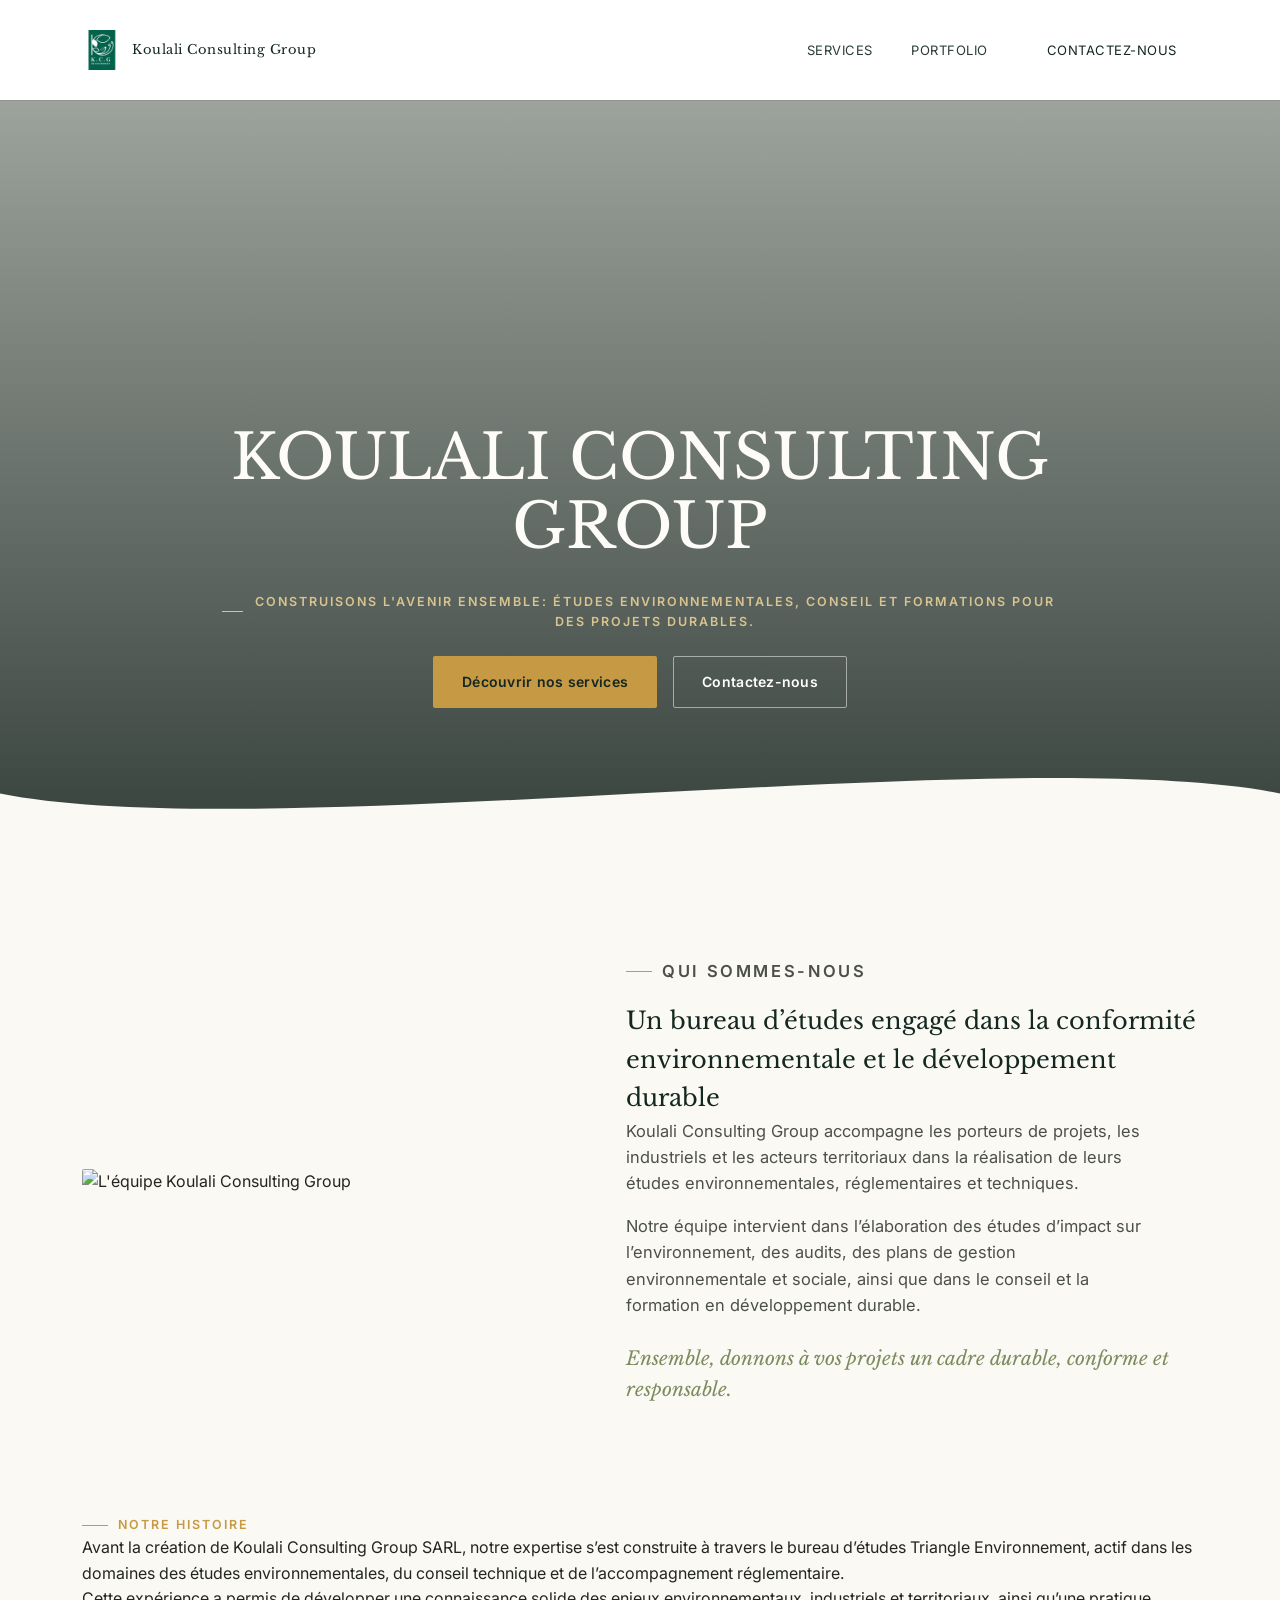
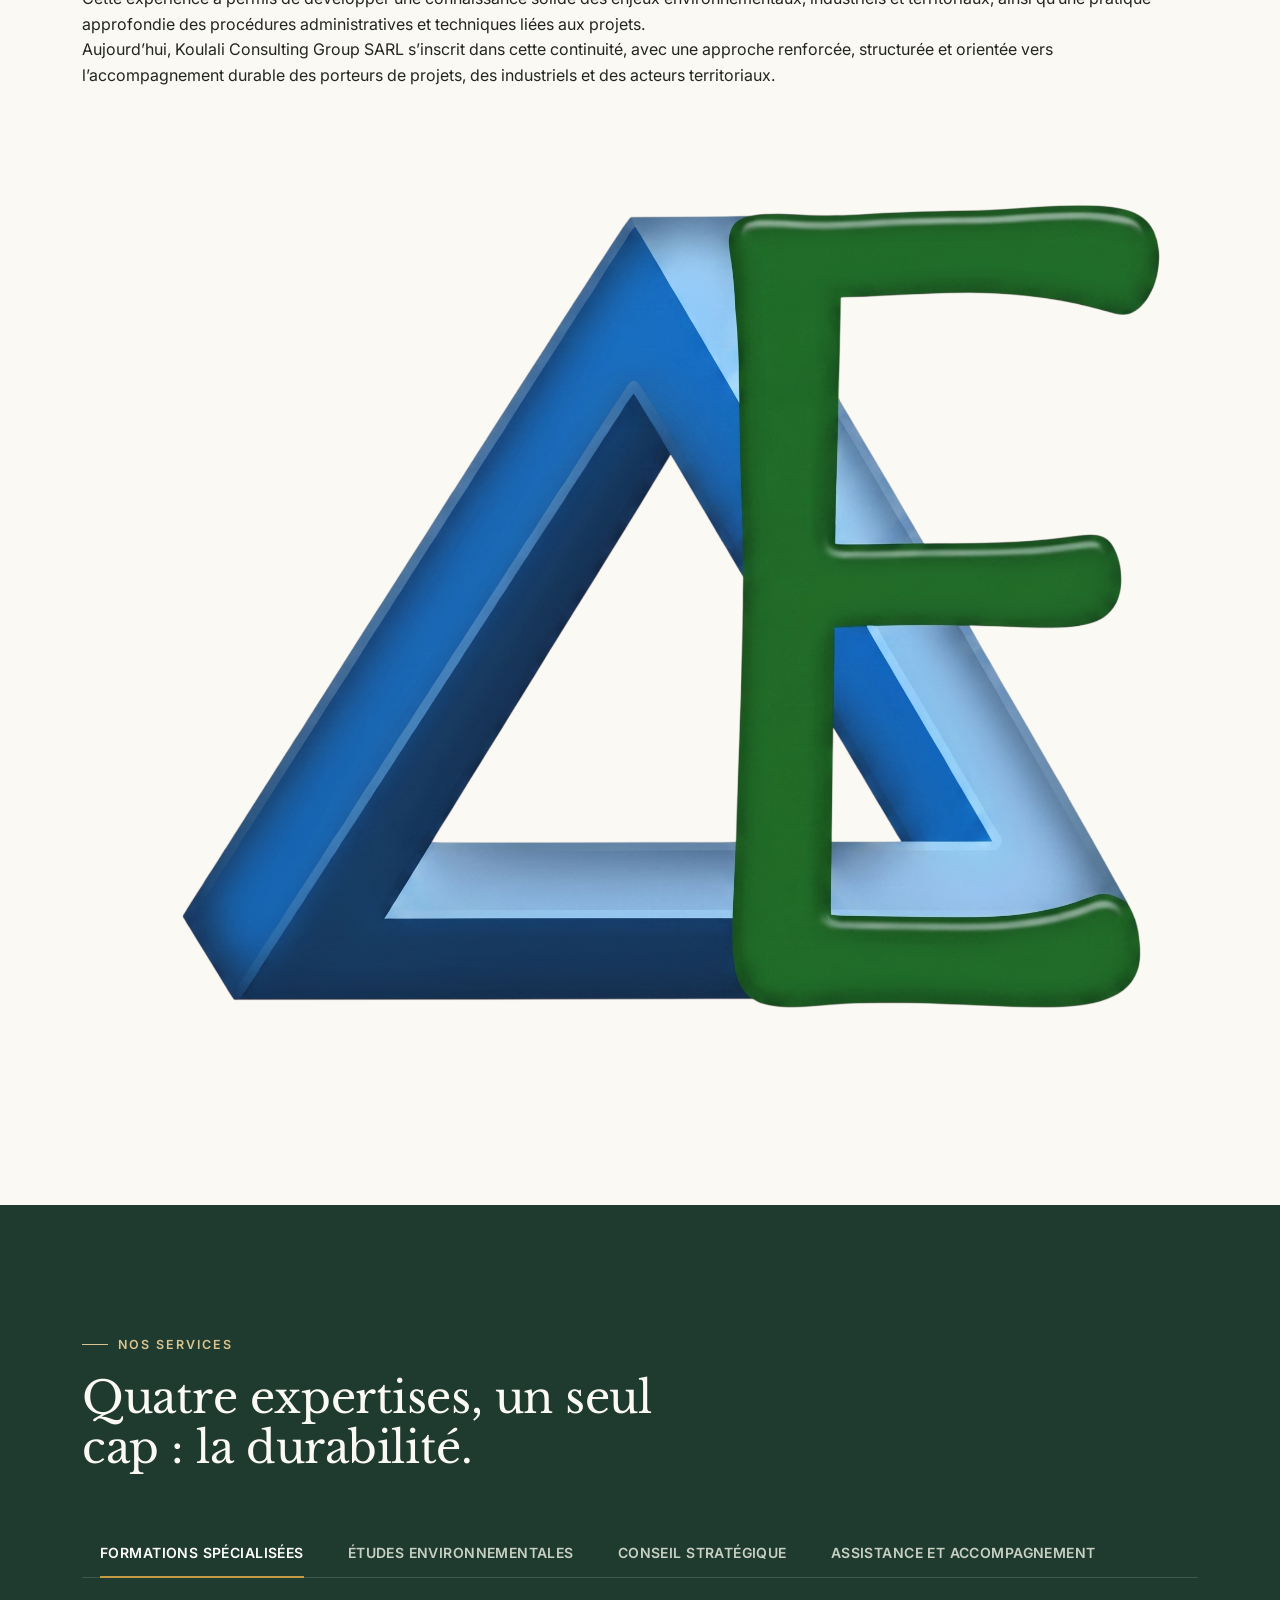
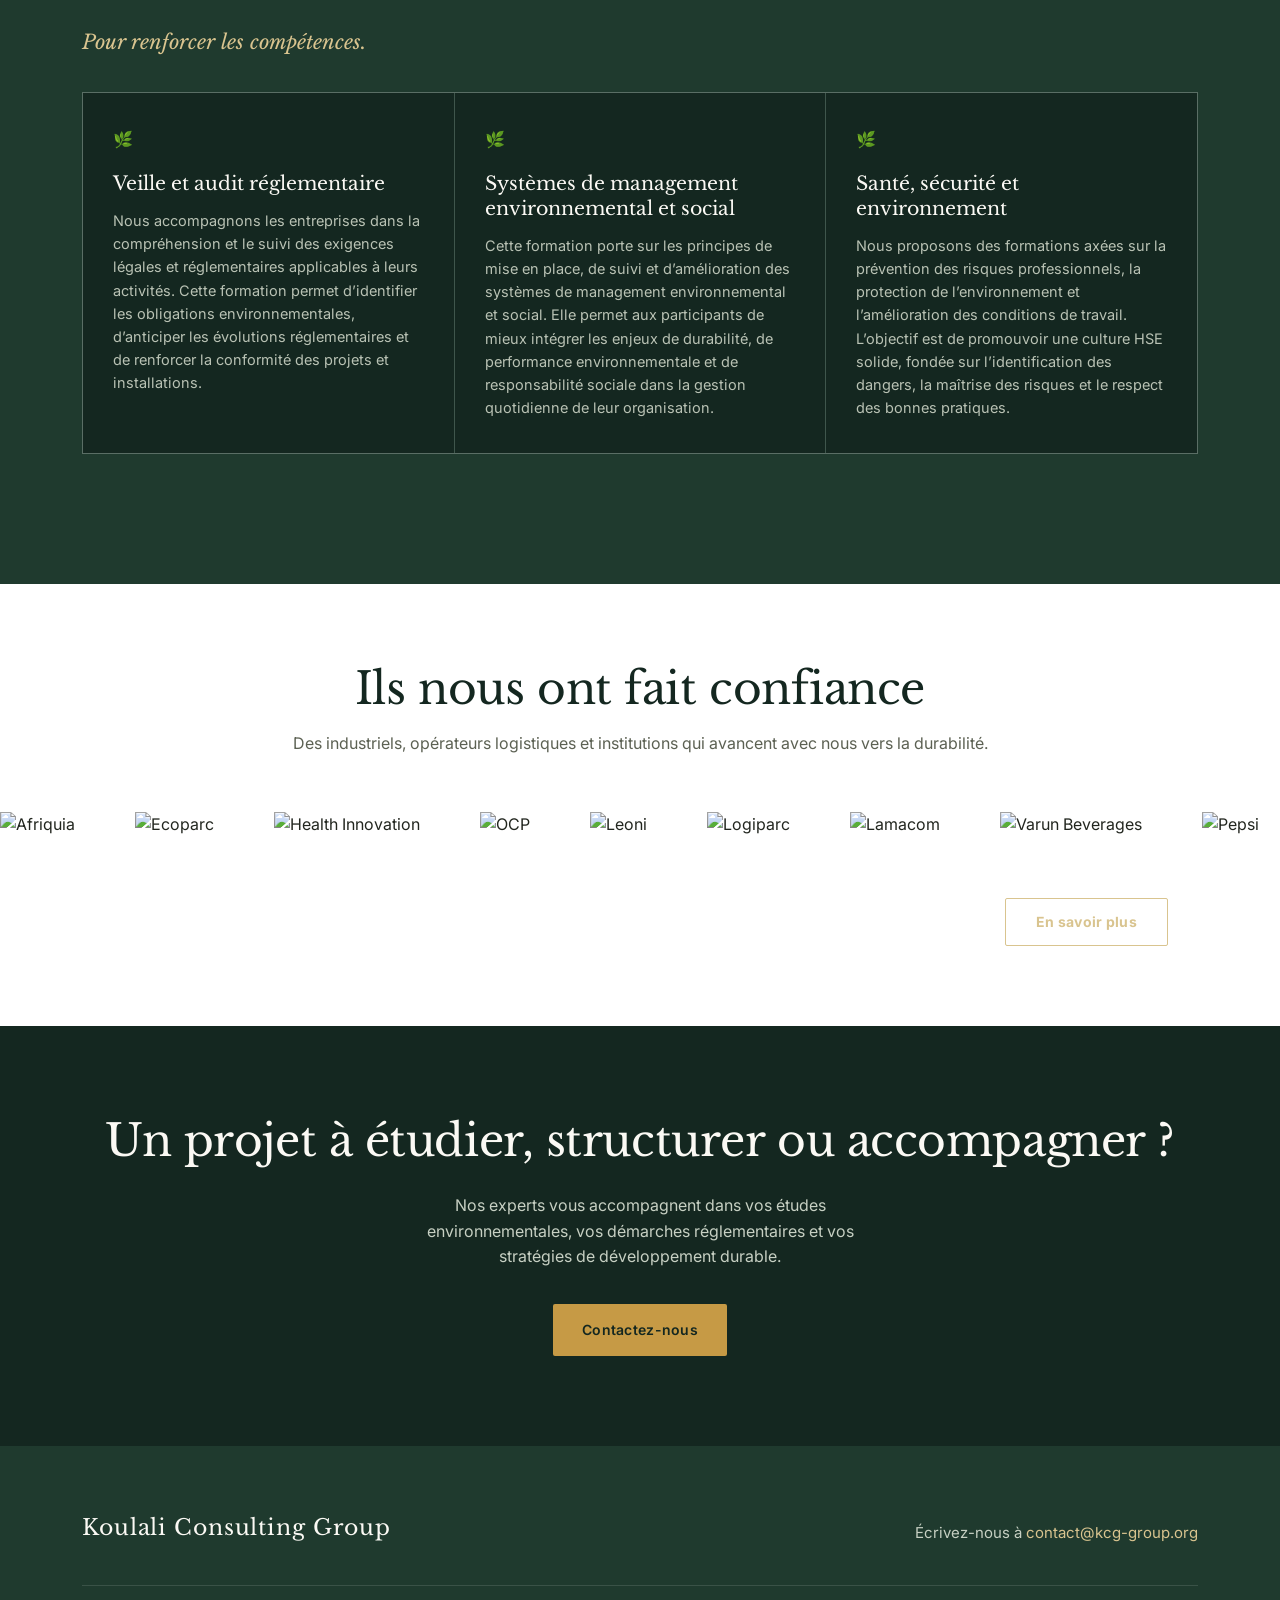
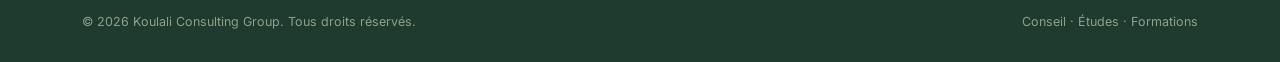
==== index.html @ 88305eee "Update index.html" ====
<!doctype html>
<html lang="fr">
<head>
<meta charset="utf-8">
<meta name="viewport" content="width=device-width, initial-scale=1">
<title>Koulali Consulting Group — Conseil, Études et Formations pour un monde durable</title>
<link rel="preconnect" href="https://fonts.gstatic.com" crossorigin>
<link rel="stylesheet" href="https://fonts.googleapis.com/css2?family=Libre+Baskerville:ital,wght@0,400;0,700;1,400&family=Inter:wght@400;500;600;700&display=swap">
<link rel="stylesheet" href="styles.css">
</head>
<body>
  

<header id="siteHeader">
  <div class="wrap">
    <a href="#top" class="logo">
      <img src="logo.png" alt="Koulali Consulting Group Logo" style="height: 40px; vertical-align: middle; margin-right: 10px;">
      Koulali Consulting Group
    </a>
    <nav id="siteNav">
      <button class="menu-toggle" id="menuToggle" aria-label="Ouvrir le menu">
        <span></span><span></span><span></span>
      </button>
      <ul>
        <li><a href="#services">Services</a></li>
        <li><a href="portfolio.html">Portfolio</a></li>
        <li><a href="contact.html" class="cta">Contactez-nous</a></li>
      </ul>
    </nav>
  </div>
</header>

<section class="hero" id="top">
  <div class="wrap hero-inner">
    <h1>KOULALI CONSULTING GROUP</h1>
    <p class="eyebrow">Construisons l'avenir ensemble: Études environnementales, Conseil et Formations pour des projets durables.</p>
    <div class="hero-actions">
      <a href="#services" class="btn btn-primary">Découvrir nos services</a>
      <a href="contact.html" class="btn btn-outline">Contactez-nous</a>
    </div>
  </div>
  <div class="hero-divider">
    <svg viewBox="0 0 1440 90" preserveAspectRatio="none"><path d="M0,50 C 300,110 1140,-10 1440,50 L1440,100 L0,100 Z" fill="#fbf9f4"></path></svg>
  </div>
</section>

<section class="about" id="about">
  <div class="wrap grid">
    <div class="about-media">
      <img src="https://images.squarespace-cdn.com/content/v1/6a2030fb1f6ac825b6d7515f/045113ef-fbc5-4b7f-900e-40e090294ae2/team.webp" alt="L'équipe Koulali Consulting Group">
    </div>
    <div>
      <p class="eyebrow">Qui sommes-nous</p>
      <h1 style="margin-top:18px;">Un bureau d’études engagé dans la conformité environnementale et le développement durable</h1>
      <p>Koulali Consulting Group accompagne les porteurs de projets, les industriels et les acteurs territoriaux dans la réalisation de leurs études environnementales, réglementaires et techniques.</p>
      <p>Notre équipe intervient dans l’élaboration des études d’impact sur l’environnement, des audits, des plans de gestion environnementale et sociale, ainsi que dans le conseil et la formation en développement durable.</p>
      <p class="kicker-line">Ensemble, donnons à vos projets un cadre durable, conforme et responsable.</p>
    </div>
  </div>
</section>

<section class="hist" id="notre-histoire">
  <div class="wrap grid">
    <div>
      <p class="eyebrow">Notre histoire</p>
      <p>Avant la création de Koulali Consulting Group SARL, notre expertise s’est construite à travers le bureau d’études Triangle Environnement, actif dans les domaines des études environnementales, du conseil technique et de l’accompagnement réglementaire.</p>
      <p>Cette expérience a permis de développer une connaissance solide des enjeux environnementaux, industriels et territoriaux, ainsi qu’une pratique approfondie des procédures administratives et techniques liées aux projets.</p>
      <p>Aujourd’hui, Koulali Consulting Group SARL s’inscrit dans cette continuité, avec une approche renforcée, structurée et orientée vers l’accompagnement durable des porteurs de projets, des industriels et des acteurs territoriaux.</p>
    </div>
    <div class="hist-media">
      <img src="TE.png" alt="Notre histoire - Koulali Consulting Group" style="height: 300px margin-left: 40px;">
    </div>
  </div>
</section>

<section class="services" id="services">
  <div class="wrap">
    <div class="head">
      <p class="eyebrow">Nos services</p>
      <h2 style="margin-top:18px;">Quatre expertises, un seul cap : la durabilité.</h2>
    </div>

    <div class="tabs" role="tablist">
      <button class="tab-btn active" data-tab="formations">Formations spécialisées</button>
      <button class="tab-btn" data-tab="etudes">Études environnementales</button>
      <button class="tab-btn" data-tab="conseil">Conseil stratégique</button>
      <button class="tab-btn" data-tab="assistance">Assistance et accompagnement</button>
    </div>

    <div class="panel active" id="formations">
      <p class="panel-tag">Pour renforcer les compétences.</p>
      <div class="service-cards">
        <div class="service-card">
          <div class="leaf">🌿</div>
          <h3>Veille et audit réglementaire</h3>
          <p>Nous accompagnons les entreprises dans la compréhension et le suivi des exigences légales et réglementaires applicables à leurs activités. Cette formation permet d’identifier les obligations environnementales, d’anticiper les évolutions réglementaires et de renforcer la conformité des projets et installations.</p>
        </div>
        <div class="service-card">
          <div class="leaf">🌿</div>
          <h3>Systèmes de management environnemental et social</h3>
          <p>Cette formation porte sur les principes de mise en place, de suivi et d’amélioration des systèmes de management environnemental et social. Elle permet aux participants de mieux intégrer les enjeux de durabilité, de performance environnementale et de responsabilité sociale dans la gestion quotidienne de leur organisation.</p>
        </div>
        <div class="service-card">
          <div class="leaf">🌿</div>
          <h3>Santé, sécurité et environnement</h3>
          <p>Nous proposons des formations axées sur la prévention des risques professionnels, la protection de l’environnement et l’amélioration des conditions de travail. L’objectif est de promouvoir une culture HSE solide, fondée sur l’identification des dangers, la maîtrise des risques et le respect des bonnes pratiques.</p>
        </div>
      </div>
    </div>

    <div class="panel" id="etudes">
      <p class="panel-tag">Pour des projets conformes et responsables.</p>
      <div class="service-cards">
        <div class="service-card">
          <div class="leaf">🌿</div>
          <h3>Études d'impact sur l'environnement</h3>
          <p>Nous réalisons des études d’impact permettant d’évaluer les effets potentiels des projets sur l’environnement naturel, humain et socio-économique. Ces études permettent d’identifier les mesures d’atténuation, de compensation et de suivi nécessaires pour assurer la conformité réglementaire et la durabilité des projets.</p>
        </div>
        <div class="service-card">
          <div class="leaf">🌿</div>
          <h3>Études de danger</h3>
          <p>Nous accompagnons les industriels dans l’analyse des risques liés à leurs installations, produits et procédés. L’étude de danger permet d’identifier les scénarios accidentels, d’évaluer leurs conséquences potentielles et de proposer des mesures de prévention, de protection et d’intervention adaptées.</p>
        </div>
        <div class="service-card">
          <div class="leaf">🌿</div>
          <h3>Plans de gestion environnementale et sociale</h3>
          <p>Nous élaborons des plans de gestion environnementale et sociale définissant les mesures à mettre en œuvre pendant les différentes phases du projet. Ces plans permettent d’organiser le suivi des impacts, la gestion des risques, les responsabilités opérationnelles et les actions de conformité environnementale et sociale.</p>
        </div>
      </div>
    </div>

    <div class="panel" id="conseil">
      <p class="panel-tag">Pour orienter vos décisions.</p>
      <div class="service-cards">
        <div class="service-card">
          <div class="leaf">🌿</div>
          <h3>Stratégie de développement durable</h3>
          <p>Nous aidons les organisations à définir une vision claire et opérationnelle de leur engagement en matière de développement durable. Cet accompagnement permet d’identifier les priorités, de structurer les actions à mettre en œuvre et d’intégrer les enjeux environnementaux et sociaux dans la stratégie globale de l’entreprise.</p>
        </div>
        <div class="service-card">
          <div class="leaf">🌿</div>
          <h3>Optimisation des processus</h3>
          <p>Nous accompagnons les entreprises dans l’analyse et l’amélioration de leurs processus afin de réduire les consommations de ressources, limiter les déchets et améliorer la performance environnementale. Cette démarche vise à concilier efficacité opérationnelle, maîtrise des coûts et réduction des impacts.</p>
        </div>
        <div class="service-card">
          <div class="leaf">🌿</div>
          <h3>Gestion des risques environnementaux et sociaux</h3>
          <p>Nous appuyons les porteurs de projets dans l’identification, l’évaluation et la maîtrise des risques environnementaux et sociaux liés à leurs activités. Cette approche permet d’anticiper les contraintes, de sécuriser les décisions et de renforcer la conformité des projets.</p>
        </div>
      </div>
    </div>

    <div class="panel" id="assistance">
      <p class="panel-tag">Pour sécuriser chaque étape du projet.</p>
      <div class="service-cards">
        <div class="service-card">
          <div class="leaf">🌿</div>
          <h3>Assistance réglementaire</h3>
          <p>Nous assistons les porteurs de projets dans l’identification des autorisations, avis et démarches nécessaires à la réalisation de leurs projets. Cet accompagnement permet de sécuriser les procédures administratives, de répondre aux exigences des autorités compétentes et de faciliter l’avancement du dossier.</p>
        </div>
        <div class="service-card">
          <div class="leaf">🌿</div>
          <h3>Accompagnement dans la certification</h3>
          <p>Nous accompagnons les organisations dans la préparation, la mise en place et le suivi des démarches de certification, notamment en matière d’environnement, de qualité, de santé et de sécurité au travail. Notre intervention vise à structurer les pratiques internes, préparer les audits et renforcer la conformité aux référentiels applicables.</p>
        </div>
        <div class="service-card">
          <div class="leaf">🌿</div>
          <h3>Suivi et mise en conformité des projets</h3>
          <p>Nous assurons un accompagnement continu pour vérifier la conformité des projets aux exigences réglementaires, environnementales et sociales. Ce suivi permet d’identifier les écarts, de proposer des actions correctives et de garantir une mise en œuvre conforme aux engagements pris.</p>
        </div>
      </div>
    </div>
  </div>
</section>

<section class="clients" id="portfolio">
  <div class="wrap">
    <h2>Ils nous ont fait confiance</h2>
    <p class="sub">Des industriels, opérateurs logistiques et institutions qui avancent avec nous vers la durabilité.</p>
   <div class="carousel-container">
    <div class="carousel-track">
      <div class="logo-cell"><img src="https://images.squarespace-cdn.com/content/v1/6a2030fb1f6ac825b6d7515f/a1e2229c-e0d6-40e4-9080-49bb061b689a/imresizer-Afriquialogo.png?format=500w" alt="Afriquia"></div>
      <div class="logo-cell"><img src="https://images.squarespace-cdn.com/content/v1/6a2030fb1f6ac825b6d7515f/c38e3bc2-2b86-4120-8b37-e2f8de506605/imresizer-Ecoparc.jpg?format=500w" alt="Ecoparc"></div>
      <div class="logo-cell"><img src="https://images.squarespace-cdn.com/content/v1/6a2030fb1f6ac825b6d7515f/6aa07077-ec99-438c-9255-a0deac7a69a6/imresizer-Logo-Health-Innovation.jpg" alt="Health Innovation"></div>
      <div class="logo-cell"><img src="https://images.squarespace-cdn.com/content/v1/6a2030fb1f6ac825b6d7515f/d55b1b91-9667-4ed1-beff-d3c05eb2e548/imresizer-ocp.jpg" alt="OCP"></div>
      <div class="logo-cell"><img src="https://images.squarespace-cdn.com/content/v1/6a2030fb1f6ac825b6d7515f/6401f4e8-d626-44cd-beb3-e0d7fd03152d/imresizer-Leoni.jpg?format=500w" alt="Leoni"></div>
      <div class="logo-cell"><img src="https://images.squarespace-cdn.com/content/v1/6a2030fb1f6ac825b6d7515f/9f56120e-a352-45b1-9a1c-375dd47761f3/imresizer-logiparc.jpg?format=300w" alt="Logiparc"></div>
      <div class="logo-cell"><img src="https://images.squarespace-cdn.com/content/v1/6a2030fb1f6ac825b6d7515f/37e31b7f-8214-4b21-8974-8e2f3a7eda12/imresizer-Lamacom.jpg?format=500w" alt="Lamacom"></div>
      <div class="logo-cell"><img src="https://images.squarespace-cdn.com/content/v1/6a2030fb1f6ac825b6d7515f/852af185-e34d-4af9-a863-bab3a9c115f0/imresizer-Varun+Beverages.jpg" alt="Varun Beverages"></div>
      <div class="logo-cell"><img src="https://images.squarespace-cdn.com/content/v1/6a2030fb1f6ac825b6d7515f/6da91e87-c019-48f3-812b-b9171d2d7761/imresizer-pepsi.jpg" alt="Pepsi"></div>
      <div class="logo-cell"><img src="https://images.squarespace-cdn.com/content/v1/6a2030fb1f6ac825b6d7515f/b5a832d8-ef3f-4be7-83f0-224c6fd7c42f/imresizer-safran-logo.jpg" alt="Safran"></div>
      <div class="logo-cell"><img src="https://images.squarespace-cdn.com/content/v1/6a2030fb1f6ac825b6d7515f/61d92bf9-d7fa-4666-99b6-bf0186780884/imresizer-Settapark.jpg" alt="Settapark"></div>
      <div class="logo-cell"><img src="https://images.squarespace-cdn.com/content/v1/6a2030fb1f6ac825b6d7515f/e855199c-2575-4890-99a7-c9bdfffc5c81/imresizer-Sofalim.jpg" alt="Sofalim"></div>
<div class="logo-cell"><img src="https://images.squarespace-cdn.com/content/v1/6a2030fb1f6ac825b6d7515f/a1e2229c-e0d6-40e4-9080-49bb061b689a/imresizer-Afriquialogo.png?format=500w" alt="Afriquia"></div>
      <div class="logo-cell"><img src="https://images.squarespace-cdn.com/content/v1/6a2030fb1f6ac825b6d7515f/c38e3bc2-2b86-4120-8b37-e2f8de506605/imresizer-Ecoparc.jpg?format=500w" alt="Ecoparc"></div>
      <div class="logo-cell"><img src="https://images.squarespace-cdn.com/content/v1/6a2030fb1f6ac825b6d7515f/6aa07077-ec99-438c-9255-a0deac7a69a6/imresizer-Logo-Health-Innovation.jpg" alt="Health Innovation"></div>
      <div class="logo-cell"><img src="https://images.squarespace-cdn.com/content/v1/6a2030fb1f6ac825b6d7515f/d55b1b91-9667-4ed1-beff-d3c05eb2e548/imresizer-ocp.jpg" alt="OCP"></div>
      <div class="logo-cell"><img src="https://images.squarespace-cdn.com/content/v1/6a2030fb1f6ac825b6d7515f/6401f4e8-d626-44cd-beb3-e0d7fd03152d/imresizer-Leoni.jpg?format=500w" alt="Leoni"></div>
      <div class="logo-cell"><img src="https://images.squarespace-cdn.com/content/v1/6a2030fb1f6ac825b6d7515f/9f56120e-a352-45b1-9a1c-375dd47761f3/imresizer-logiparc.jpg?format=300w" alt="Logiparc"></div>
      <div class="logo-cell"><img src="https://images.squarespace-cdn.com/content/v1/6a2030fb1f6ac825b6d7515f/37e31b7f-8214-4b21-8974-8e2f3a7eda12/imresizer-Lamacom.jpg?format=500w" alt="Lamacom"></div>
      <div class="logo-cell"><img src="https://images.squarespace-cdn.com/content/v1/6a2030fb1f6ac825b6d7515f/852af185-e34d-4af9-a863-bab3a9c115f0/imresizer-Varun+Beverages.jpg" alt="Varun Beverages"></div>
      <div class="logo-cell"><img src="https://images.squarespace-cdn.com/content/v1/6a2030fb1f6ac825b6d7515f/6da91e87-c019-48f3-812b-b9171d2d7761/imresizer-pepsi.jpg" alt="Pepsi"></div>
      <div class="logo-cell"><img src="https://images.squarespace-cdn.com/content/v1/6a2030fb1f6ac825b6d7515f/b5a832d8-ef3f-4be7-83f0-224c6fd7c42f/imresizer-safran-logo.jpg" alt="Safran"></div>
      <div class="logo-cell"><img src="https://images.squarespace-cdn.com/content/v1/6a2030fb1f6ac825b6d7515f/61d92bf9-d7fa-4666-99b6-bf0186780884/imresizer-Settapark.jpg" alt="Settapark"></div>
      <div class="logo-cell"><img src="https://images.squarespace-cdn.com/content/v1/6a2030fb1f6ac825b6d7515f/e855199c-2575-4890-99a7-c9bdfffc5c81/imresizer-Sofalim.jpg" alt="Sofalim"></div>
    </div>
   </div>
   <div class="button-wrapper">
    <a href="portfolio.html" class="btn btn-secondary">En savoir plus</a>
  </div>
  </div>
</section>

<section class="cta-banner">
  <div class="wrap">
    <h2>Un projet à étudier, structurer ou accompagner ?</h2>
    <p>Nos experts vous accompagnent dans vos études environnementales, vos démarches réglementaires et vos stratégies de développement durable.</p>
    <a href="contact.html" class="btn btn-primary">Contactez-nous</a>
  </div>
</section>

<footer>
  <div class="wrap">
    <div class="footer-top">
      <a href="index.html" class="logo">Koulali Consulting Group</a>
      <p class="contact-line">Écrivez-nous à <a href="mailto:contact@kcg-group.org">contact@kcg-group.org</a></p>
    </div>
    <div class="footer-bottom">
      <span>© 2026 Koulali Consulting Group. Tous droits réservés.</span>
      <span>Conseil · Études · Formations</span>
    </div>
  </div>
</footer>

<script>
  const header = document.getElementById('siteHeader');
  window.addEventListener('scroll', () => {
    header.classList.toggle('scrolled', window.scrollY > 40);
  });

  const nav = document.getElementById('siteNav');
  const menuToggle = document.getElementById('menuToggle');
  menuToggle.addEventListener('click', () => nav.classList.toggle('open'));
  nav.querySelectorAll('a').forEach(a => a.addEventListener('click', () => nav.classList.remove('open')));

  const tabBtns = document.querySelectorAll('.tab-btn');
  const panels = document.querySelectorAll('.panel');
  tabBtns.forEach(btn => {
    btn.addEventListener('click', () => {
      tabBtns.forEach(b => b.classList.remove('active'));
      panels.forEach(p => p.classList.remove('active'));
      btn.classList.add('active');
      document.getElementById(btn.dataset.tab).classList.add('active');
    });
  });
</script>

</body>
</html>
---- styles.css ----
:root{
    --forest:#1f3a2e;
    --forest-deep:#142720;
    --sand:#f3ede0;
    --ochre:#c69a45;
    --moss:#7c8b5e;
    --ink:#22261f;
    --paper:#fbf9f4;
    --line: rgba(34,38,31,0.12);
    --serif: 'Libre Baskerville', Georgia, serif;
    --sans: 'Inter', -apple-system, BlinkMacSystemFont, sans-serif;
    --container: 1180px;
  }

  *{box-sizing:border-box; margin:0; padding:0;}
  html{scroll-behavior:smooth;}
  body{
    font-family: var(--sans);
    color: var(--ink);
    background: var(--paper);
    line-height:1.6;
    -webkit-font-smoothing: antialiased;
  }
  img{max-width:100%; display:block;}
  a{color:inherit; text-decoration:none;}
  ul{list-style:none;}
  .wrap{max-width:var(--container); margin:0 auto; padding:0 32px;}
  
  .eyebrow{
    font-family: var(--sans);
    font-size:12.5px;
    letter-spacing:.16em;
    text-transform:uppercase;
    font-weight:600;
    color: var(--ochre);
    display:flex; align-items:center; gap:10px;
  }
  .eyebrow::before{
    content:"";
    width:26px; height:1px; background: var(--ochre);
    display:inline-block;
  }
  h1,h2,h3{ font-family: var(--serif); font-weight:400; color: var(--forest-deep); }
  h2{ font-size: clamp(30px,4vw,44px); line-height:1.15; letter-spacing:-.01em;}
  .btn{
    display:inline-flex; align-items:center; gap:10px;
    padding:14px 28px;
    border-radius:2px;
    font-family:var(--sans); font-weight:600; font-size:14px;
    letter-spacing:.02em;
    border:1px solid transparent;
    cursor:pointer;
    transition: all .25s ease;
  }
  
.button-wrapper {
  display: flex;
  justify-content: flex-end; /* Centers the button under the text */
}

/* Ensure the button matches your existing design */
.btn-secondary {
  background: transparent; 
  border: 1px solid #d9c48f;      
  color: #d9c48f;
  margin-top: 60px;                 
  padding: 12px 30px;
  text-decoration: none;
  font-weight: bold;
  transition: all 0.3s ease;
}

.btn-secondary:hover {
  background: #d9c48f;              /* Fills the background on hover */
  color: #000;                      /* Changes text to black on hover */
}
   
  .btn-primary{ background: var(--ochre); color: var(--forest-deep); }
  .btn-primary:hover{ background:#dbaf5c; transform:translateY(-1px);}
  .btn-outline{ border-color: rgba(255,255,255,.5); color:#fff; }
  .btn-outline:hover{ border-color:#fff; background:rgba(255,255,255,.08);}
  .btn-outline.dark{ border-color: rgba(34,38,31,.3); color: var(--forest-deep);}
  .btn-outline.dark:hover{ border-color: var(--forest-deep); background: rgba(31,58,46,.06);}

  /* ===== Header ===== */
  header{
    position:fixed; top:0; left:0; right:0; z-index:9999;
    padding:30px 0;
    background: #ffffff;
    box-shadow: 0 1px 0 var(--line);
    transition: background .35s ease, padding .35s ease, box-shadow .35s ease;
  }
  header .wrap{ display:flex; align-items:center; justify-content:space-between; }
  header.scrolled{
    background: #ffffff;
    backdrop-filter: blur(6px);
    padding:20px 0;
    box-shadow: 0 1px 0 var(--line);
  }
  
  .logo { 
  display: flex;
  align-items: center;
  font-family: var(--serif); 
  font-size: 13px; 
  letter-spacing: .04em; 
  color: var(--forest-deep); 
  transition: color .35s ease;
}
.logo img {
  height: 30px; /* Adjust this value based on your header's height */
  width: auto;
  margin-right: 12px; /* Adds space between the logo and text */
}
  .logo b{font-weight:700;}
  header.scrolled .logo{ color: var(--forest-deep); }
  nav ul{ display:flex; gap:38px; align-items:center; }
  nav a{
    font-size:13px; font-weight:400; letter-spacing:.04em; text-transform:uppercase;
    color:var(--forest-deep); opacity:.9; transition: color .35s ease, opacity .2s;
  }
  header.scrolled nav a{ color: var(--forest-deep); }
  nav a:hover{ opacity:.65; }
  nav a.cta{
    padding:10px 20px; border:1px solid rgba(255,255,255,.55); border-radius:2px; opacity:1;
  }
  header.scrolled nav a.cta{ border-color: rgba(31,58,46,.35); }
  nav a.cta:hover{ background:rgba(255,255,255,.12); }
  header.scrolled nav a.cta:hover{ background: rgba(31,58,46,.06); }
  .menu-toggle{ display:none; }

  /* ===== Hero ===== */
  .hero{
    position:relative;
    min-height: 92vh;
    display:flex; align-items:flex-end;
    background: linear-gradient(180deg, rgba(20,39,32,.35), rgba(15,28,23,.82)),
      url('https://images.squarespace-cdn.com/content/v1/6a2030fb1f6ac825b6d7515f/d8b0d832-1fa6-4586-a76b-be7e11b95d45/PL-52.jpg') center/cover no-repeat;
    padding: 160px 0 0;
    overflow:hidden;
  }
  .hero-inner{ max-width: 900px; margin: 0 auto; text-align: center; padding-bottom: 120px; }
  .hero-wrap {
  padding: 0 !important; /* Forces removal of the 32px padding for this section */
  max-width: 100%;       /* Allows it to occupy full screen width */
}
  .hero .eyebrow{ color:#d9c48f; margin-bottom:22px; }
  .hero .eyebrow::before{ background:#d9c48f; }
  .hero h1{
    font-size: clamp(36px, 5.4vw, 62px);
    line-height:1.12;
    color:#fdfcf8;
    margin-bottom:30px;
    max-width: 100%;
    text-align: center;
    white-space: normal;
  }
  .hero-actions{ display:flex; justify-content: center; gap:16px; flex-wrap:wrap; margin-top:24px;}
  .hero-divider{
    position:absolute; left:0; right:0; bottom:-1px; line-height:0;
  }
  .hero-divider svg{ width:100%; height:auto; display:block; }

  /* ===== About ===== */
  .about{ background: var(--paper); padding: 130px 0 110px; }
  .about .grid{
    display:grid; grid-template-columns: 0.9fr 1.1fr; gap:76px; align-items:center;
  }
  .about-media{ position:relative; }
  .about-media img{ border-radius:2px; }
  .about-media::before{
    content:"";
    position:absolute; top:-22px; left:-22px; width:60%; height:60%;
    border:1px solid var(--ochre);
    z-index:-1;
  }
  .about h2{ margin-bottom:24px; }
  .about p{ color:#4c5147; font-size:16.5px; max-width: 52ch; margin-bottom:16px;}
  .about p:last-of-type{ margin-bottom:0; }
  .about .kicker-line{ font-family: var(--serif); font-style:italic; color: var(--moss); font-size:19px; margin-top:26px; }

  /* ===== Services ===== */
  .services{ background: var(--forest); color:#f2efe6; padding: 130px 0; position:relative; }
  .services .head{ max-width: 640px; margin-bottom: 56px; }
  .services .eyebrow{ color:#d9c48f; }
  .services .eyebrow::before{ background:#d9c48f; }
  .services h2{ color:#fbf9f4; }
  .services > .wrap > p{ color:#c7d0c3; margin-top:18px; font-size:16.5px; max-width:56ch; }

  .tabs{ display:flex; gap:8px; flex-wrap:wrap; border-bottom:1px solid rgba(255,255,255,.14); margin-bottom:48px; }
  .tab-btn{
    background:none; border:none; cursor:pointer;
    font-family:var(--sans); color:#c7d0c3; font-size:14px; font-weight:600;
    letter-spacing:.03em; text-transform:uppercase;
    padding:14px 18px 16px;
    position:relative;
    transition: color .2s;
  }
  .tab-btn::after{
    content:""; position:absolute; left:18px; right:18px; bottom:-1px; height:2px;
    background: var(--ochre); transform: scaleX(0); transform-origin:left;
    transition: transform .25s ease;
  }
  .tab-btn:hover{ color:#fff; }
  .tab-btn.active{ color:#fff; }
  .tab-btn.active::after{ transform: scaleX(1); }

  .panel{ display:none; }
  .panel.active{ display:block; animation: fadein .4s ease; }
  @keyframes fadein{ from{opacity:0; transform:translateY(6px);} to{opacity:1; transform:none;} }

  .panel-tag{ font-family: var(--serif); font-style:italic; font-size:20px; color:#d9c48f; margin-bottom:34px; }

  .service-cards{ display:grid; grid-template-columns: repeat(3, 1fr); gap:1px; background: rgba(255,255,255,.14); border:1px solid rgba(255,255,255,.14); }
  .service-card{ background: var(--forest-deep); padding:34px 30px; }
  .service-card .leaf{ margin-bottom:20px; }
  .service-card h3{ color:#fbf9f4; font-size:19px; margin-bottom:12px; line-height:1.3; }
  .service-card p{ color:#b9c2b4; font-size:14.5px; }

  /* ===== Clients ===== */
  .clients{ padding:80px; background: #ffffff; }
  .clients h2{ text-align:center; margin-bottom:16px; }
  .clients .sub{ text-align:center; color:#5c6153; margin-bottom:56px; }
.logo-grid {
  display: flex;
  flex-wrap: wrap; /* Allows wrapping on smaller screens */
  justify-content: center;
  align-items: center;
  gap: 30px 50px;
  max-width: 1200px;
  margin: 0 auto; /* Centers the whole block */
  padding: 0 20px; /* Removes excessive side padding */
}
.logo-cell {
  background: transparent;
  display: flex;
  align-items: center;
  justify-content: center;
  padding: 0;
}
.logo-cell img {
  max-height: 120px; /* Adjust height to match the look in image_3aa4df.png */
  width: auto;
  filter: none; /* Keep the original colors as seen in the image */
  opacity: 1;
  transition: transform .3s ease;
}
  .logo-cell:hover img{ transform: scale(1.04); }

  /* ===== CTA banner ===== */
  .cta-banner{
    background: var(--forest-deep); color:#fff; padding:90px 0;
    text-align:center;
  }
  .cta-banner h2{ color:#fbf9f4; margin-bottom:26px; }
  .cta-banner p{ color:#c7d0c3; max-width:50ch; margin:0 auto 34px; }

  /* ===== Contact / Footer ===== */
  footer{ background: var(--forest); color:#c7d0c3; padding: 64px 0 30px; }
  .footer-top{
    display:flex; justify-content:space-between; align-items:flex-end; flex-wrap:wrap; gap:30px;
    padding-bottom:40px; border-bottom:1px solid rgba(255,255,255,.12); margin-bottom:26px;
  }
  footer .logo{ color:#fbf9f4; font-size:22px; }
  footer .contact-line{ font-size:15px; }
  footer .contact-line a{ color:#d9c48f; }
  .footer-bottom{ display:flex; justify-content:space-between; font-size:12.5px; color:#8ea089; flex-wrap:wrap; gap:10px;}

  /* ===== Responsive ===== */
  @media (max-width: 900px){
    .about .grid{ grid-template-columns:1fr; gap:44px; }
    .about-media{ order:-1; }
    .service-cards{ grid-template-columns: 1fr 1fr; }
    .logo-grid{ grid-template-columns: repeat(3,1fr); }
  }
  @media (max-width: 720px){
    nav ul{
      position:fixed; inset:0 0 0 30%; top:0; height:100vh;
      background: var(--forest-deep);
      flex-direction:column; justify-content:center; align-items:flex-start;
      padding:40px; gap:26px;
      transform: translateX(100%); transition: transform .35s ease;
    }
    nav ul a{ color:#fbf9f4 !important; font-size:16px; }
    nav.open ul{ transform: translateX(0); }
    .menu-toggle{
      display:flex; flex-direction:column; gap:5px; background:none; border:none; cursor:pointer; z-index:200;
      padding:6px;
    }
    .menu-toggle span{ width:24px; height:2px; background:#fff; transition:.3s; }
    header.scrolled .menu-toggle span{ background: var(--forest-deep); }
    .service-cards{ grid-template-columns: 1fr; }
    .logo-grid{ grid-template-columns: repeat(2,1fr); }
    .hero-inner{ padding-bottom:90px; }
  }

.carousel-container {
  width: 100vw; /* Forces the container to be the full width of the viewport */
  position: relative;
  left: 50%;
  right: 50%;
  margin-left: -50vw; /* Pulls the container to the left edge */
  margin-right: -50vw; /* Pulls the container to the right edge */
  overflow: hidden;
}

.carousel-track {
  display: flex;
  gap: 60px; /* Space between logos */
  justify-content: flex-start;
  animation: scroll 35s linear infinite;
  width: max-content;
}

@keyframes scroll {
  from { transform: translateX(0); }
  to { transform: translateX(-50%); } /* Scrolls through the first set */
}


/* ===== Page intro (Portfolio / Contact headers) ===== */
.page-hero{
  background: var(--forest-deep);
  color:#f2efe6;
  padding: 176px 0 90px;
}
.page-hero .eyebrow{ color:#d9c48f; margin-bottom:20px; }
.page-hero .eyebrow::before{ background:#d9c48f; }
.page-hero h1{ color:#fbf9f4; font-size:clamp(32px,4.6vw,50px); max-width:22ch; margin-bottom:20px; }
.page-hero p{ color:#c7d0c3; max-width:62ch; font-size:16.5px; }

/* ===== Portfolio: stats + filter bar ===== */
.portfolio-stats{ background: var(--paper); padding:70px 0 0; }
.stats-row{
  display:flex; gap:0; border:1px solid var(--line); margin-bottom:56px;
}
.stat{
  flex:1; padding:26px 30px; border-right:1px solid var(--line);
}
.stat:last-child{ border-right:none; }
.stat .num{ font-family: var(--serif); font-size:34px; color:var(--forest-deep); line-height:1; }
.stat .label{ font-size:13px; color:#6b7062; margin-top:6px; letter-spacing:.02em; }

.filter-bar{
  display:flex; align-items:center; justify-content:space-between; gap:20px; flex-wrap:wrap;
  padding-bottom:24px; margin-bottom:0;
}
.filter-bar .filter-left{ display:flex; align-items:center; gap:14px; flex-wrap:wrap; }
.filter-bar label{ font-size:13px; font-weight:600; letter-spacing:.03em; text-transform:uppercase; color:#5c6153; }
.select-wrap{ position:relative; }
.select-wrap select{
  appearance:none;
  font-family: var(--sans); font-size:14.5px; color: var(--forest-deep);
  background: var(--paper); border:1px solid var(--line); border-radius:2px;
  padding:11px 40px 11px 16px; cursor:pointer; min-width:220px;
}
.select-wrap::after{
  content:"▾"; position:absolute; right:16px; top:50%; transform:translateY(-50%);
  color: var(--moss); pointer-events:none; font-size:12px;
}
.filter-count{ font-size:14px; color:#5c6153; }
.filter-count b{ color: var(--forest-deep); font-family:var(--serif); font-size:17px; }

.map-shell{
  border:1px solid var(--line);
  background:#eef0e8;
  min-height: 560px;
  margin-bottom:20px;
  position:relative;
  display:flex; align-items:center; justify-content:center;
}
.map-shell .map-placeholder-note{
  font-size:13.5px; color:#7d8371; text-align:center; max-width:340px; line-height:1.6;
}
.map-hint{ font-size:13.5px; color:#7d8371; margin-bottom:56px; }

/* ===== Portfolio CTA ===== */
.infra-cta{
  background: var(--forest);
  color:#f2efe6;
  padding:90px 0;
}
.infra-cta .wrap{ display:flex; align-items:center; justify-content:space-between; gap:40px; flex-wrap:wrap; }
.infra-cta h2{ color:#fbf9f4; font-size:clamp(26px,3.4vw,36px); max-width:26ch; }
.infra-cta p{ color:#c7d0c3; max-width:42ch; margin-top:14px; }
.infra-cta .btn{ flex-shrink:0; }

/* ===== Contact page ===== */
.contact-section{ background: var(--paper); padding: 100px 0 130px; }
.contact-grid{
  display:grid; grid-template-columns: 1fr 1.3fr; gap:70px; align-items:flex-start;
}
.contact-info h3{ font-size:22px; color:var(--forest-deep); margin-bottom:18px; }
.contact-info p{ color:#4c5147; margin-bottom:28px; font-size:16px; }
.contact-detail{ margin-bottom:22px; }
.contact-detail .k{ font-size:12.5px; letter-spacing:.06em; text-transform:uppercase; color:var(--moss); font-weight:600; margin-bottom:6px; }
.contact-detail a, .contact-detail span{ font-family:var(--serif); font-size:19px; color:var(--forest-deep); }
.contact-detail a:hover{ color: var(--ochre); }

.form-card{
  background:#fff; border:1px solid var(--line); padding:44px;
}
.form-row{ display:grid; grid-template-columns:1fr 1fr; gap:20px; margin-bottom:20px; }
.field{ display:flex; flex-direction:column; gap:8px; margin-bottom:20px; }
.field label{ font-size:13px; font-weight:600; letter-spacing:.02em; color:#3c4136; }
.field input, .field select, .field textarea{
  font-family: var(--sans); font-size:15px; color: var(--ink);
  border:1px solid var(--line); border-radius:2px; padding:12px 14px;
  background: var(--paper);
}
.field textarea{ resize:vertical; min-height:120px; }
.field input:focus, .field select:focus, .field textarea:focus{
  outline:none; border-color: var(--moss);
}
.form-card .btn-primary{ width:100%; justify-content:center; margin-top:6px; }
.form-note{ font-size:13px; color:#7d8371; margin-top:16px; }
.form-success{
  display:none; background:#eef3e8; border:1px solid var(--moss); color:#334a2a;
  padding:16px 18px; font-size:14.5px; margin-bottom:20px; border-radius:2px;
}
.form-success.show{ display:block; }

@media (max-width: 900px){
  .contact-grid{ grid-template-columns:1fr; }
  .stats-row{ flex-direction:column; }
  .stat{ border-right:none; border-bottom:1px solid var(--line); }
  .stat:last-child{ border-bottom:none; }
  .infra-cta .wrap{ flex-direction:column; align-items:flex-start; }
  .form-row{ grid-template-columns:1fr; }
}
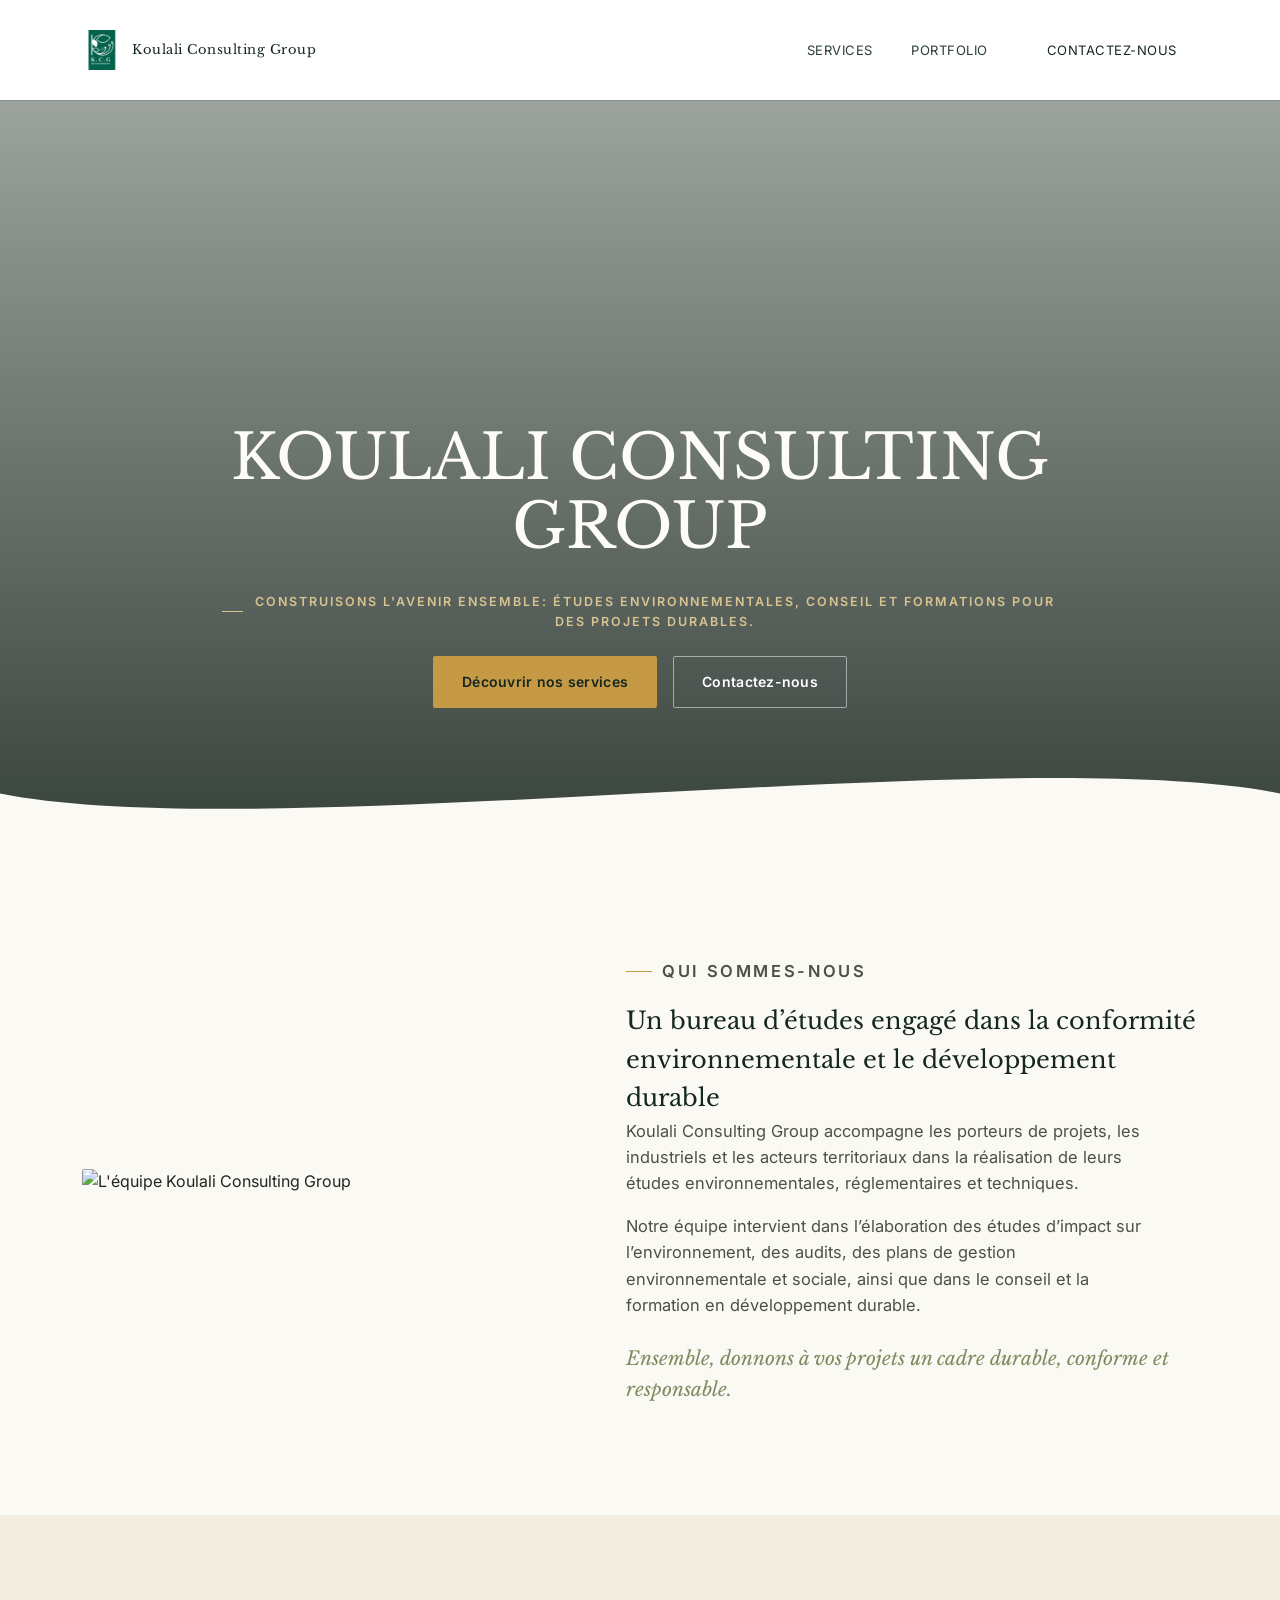
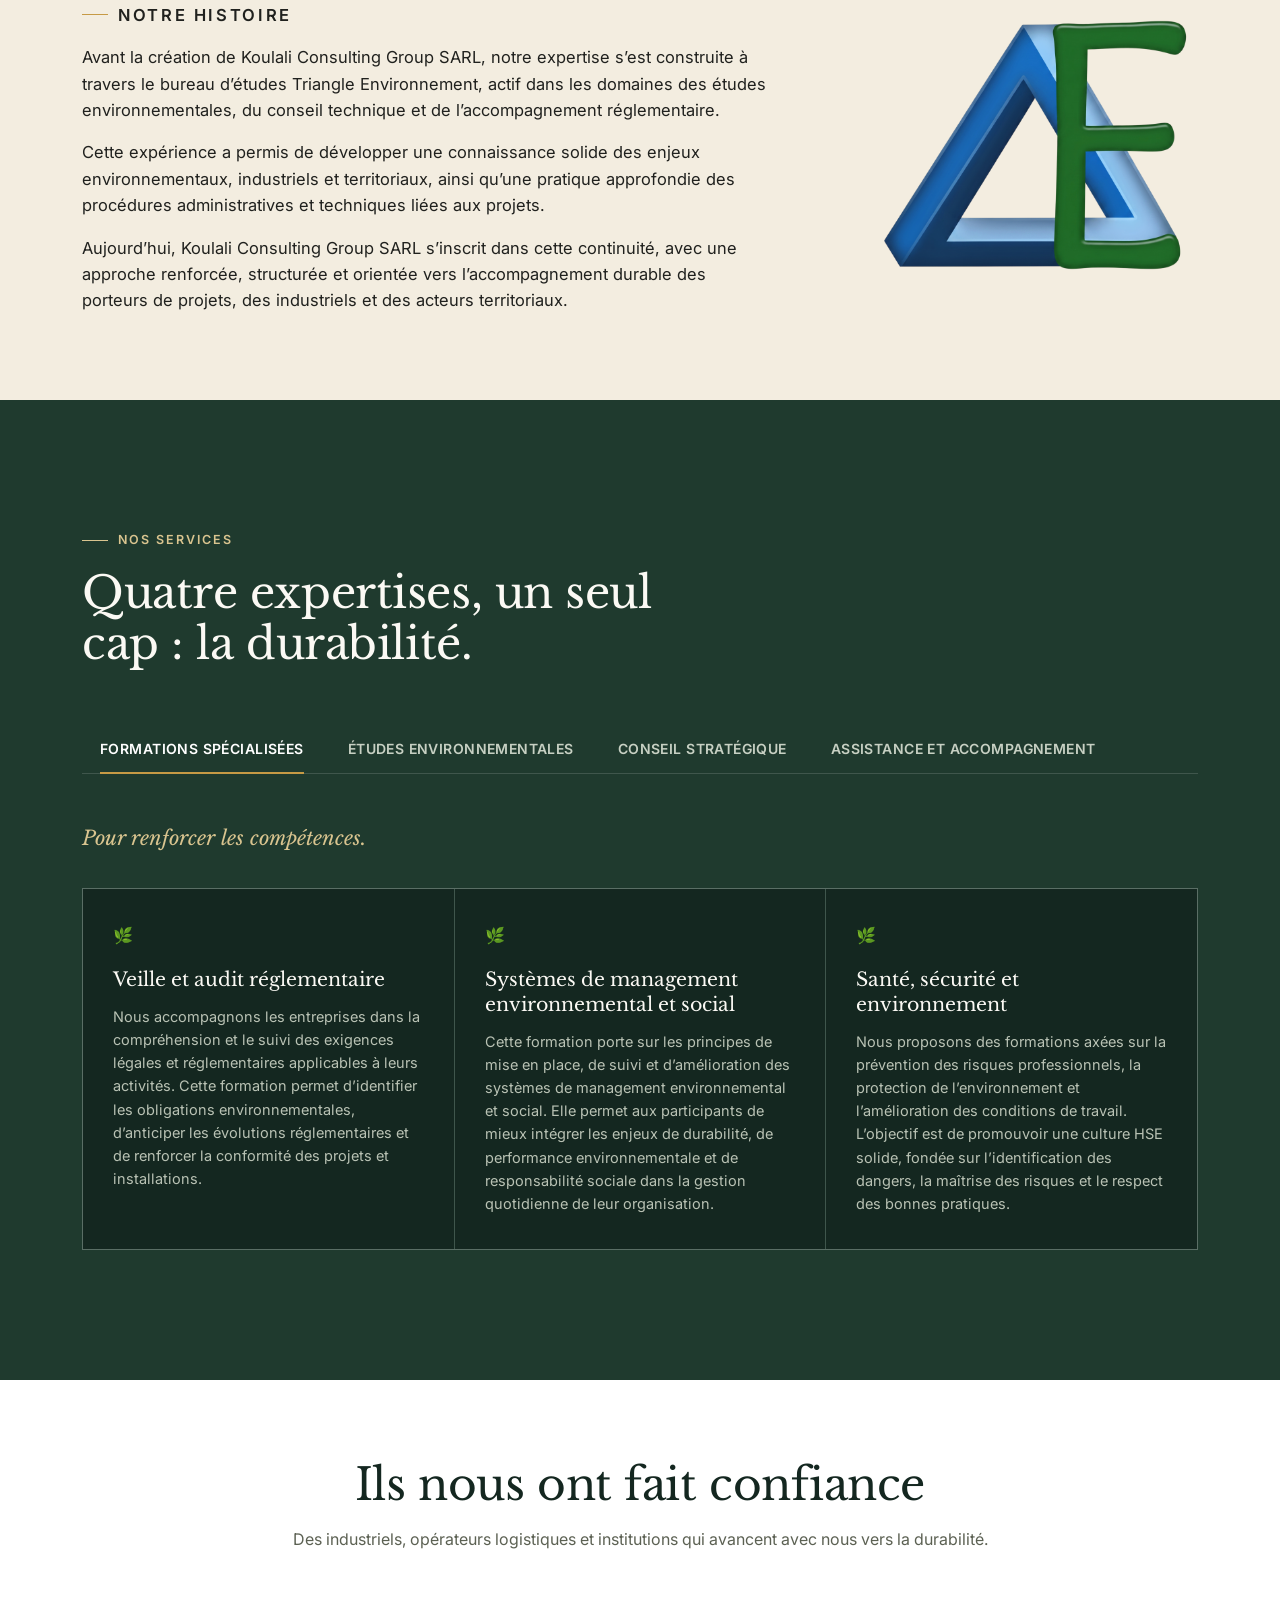
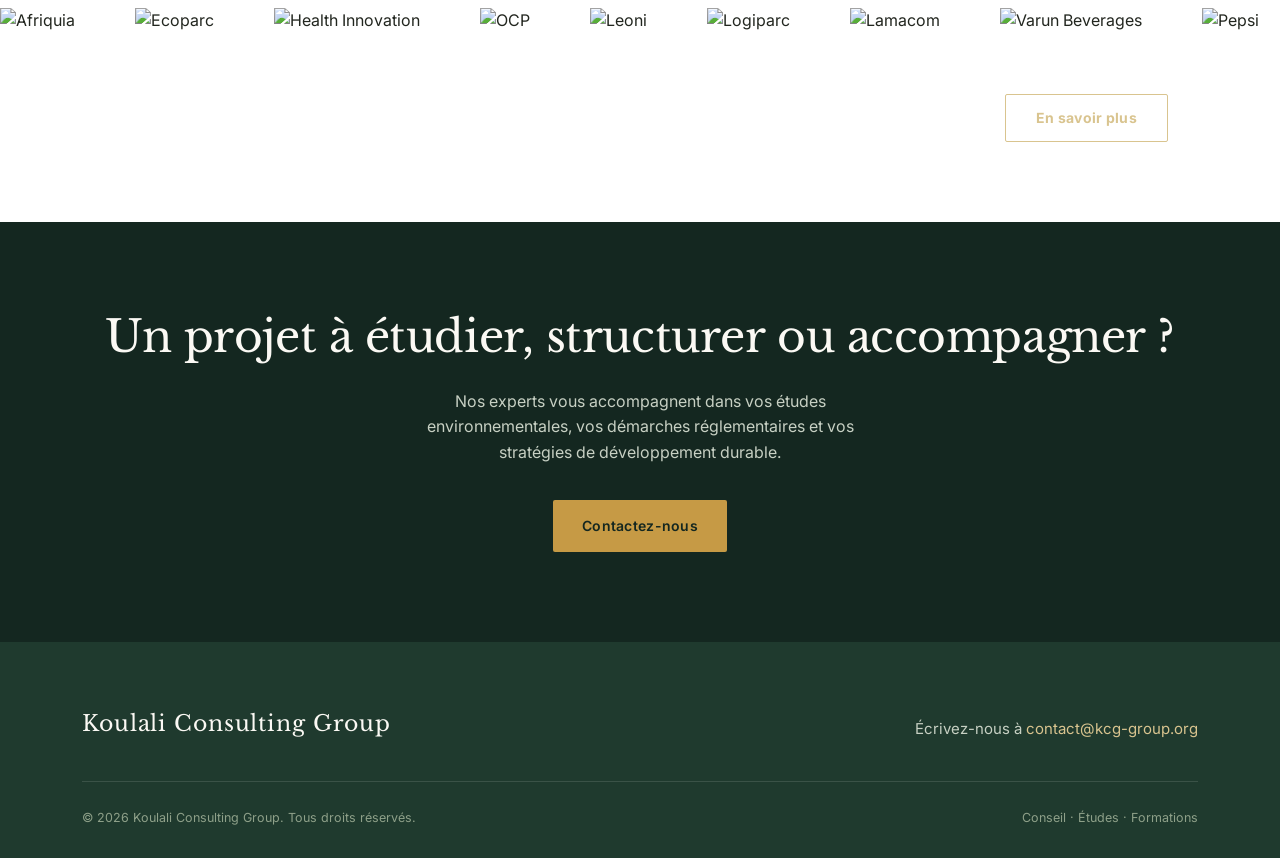
==== commit d772ecc3: "Update index.html" ====
--- a/index.html
+++ b/index.html
@@ -68,7 +68,7 @@
       <p>Aujourd’hui, Koulali Consulting Group SARL s’inscrit dans cette continuité, avec une approche renforcée, structurée et orientée vers l’accompagnement durable des porteurs de projets, des industriels et des acteurs territoriaux.</p>
     </div>
     <div class="hist-media">
-      <img src="TE.png" alt="Notre histoire - Koulali Consulting Group" style="height: 300px margin-left: 40px;">
+      <img src="TE.png" alt="Notre histoire - Koulali Consulting Group" style="height: 200px margin-left: 40px;">
     </div>
   </div>
 </section>
--- a/styles.css
+++ b/styles.css
@@ -178,6 +178,31 @@
   .about p{ color:#4c5147; font-size:16.5px; max-width: 52ch; margin-bottom:16px;}
   .about p:last-of-type{ margin-bottom:0; }
   .about .kicker-line{ font-family: var(--serif); font-style:italic; color: var(--moss); font-size:19px; margin-top:26px; }
+
+
+
+  /* ===== Notre histoire ===== */
+  .hist{ background: var(--sand); padding: 70px 0 70px; }
+  .hist .grid{
+    display:grid; grid-template-columns: 2fr 1fr; gap:80px; align-items:center;
+  }
+  .hist-media{ position:relative; }
+  .hist-media img{ border-radius:2px; }
+  .hist-media::before{
+    content:"";
+    position:absolute; top:-22px; left:-22px; width:40%; height:40%;
+    border:1px solid var(--ochre);
+    z-index:-1;
+  }
+  .hist h2{ margin-bottom:24px; }
+  .hist p{ color:#20211e; font-size:16.5px; max-width: 70ch; margin-bottom:16px;}
+  .hist p:last-of-type{ margin-bottom:0; }
+  .hist .kicker-line{ font-family: var(--serif); font-style:italic; color: var(--moss); font-size:19px; margin-top:26px; }
+
+
+
+
+
 
   /* ===== Services ===== */
   .services{ background: var(--forest); color:#f2efe6; padding: 130px 0; position:relative; }
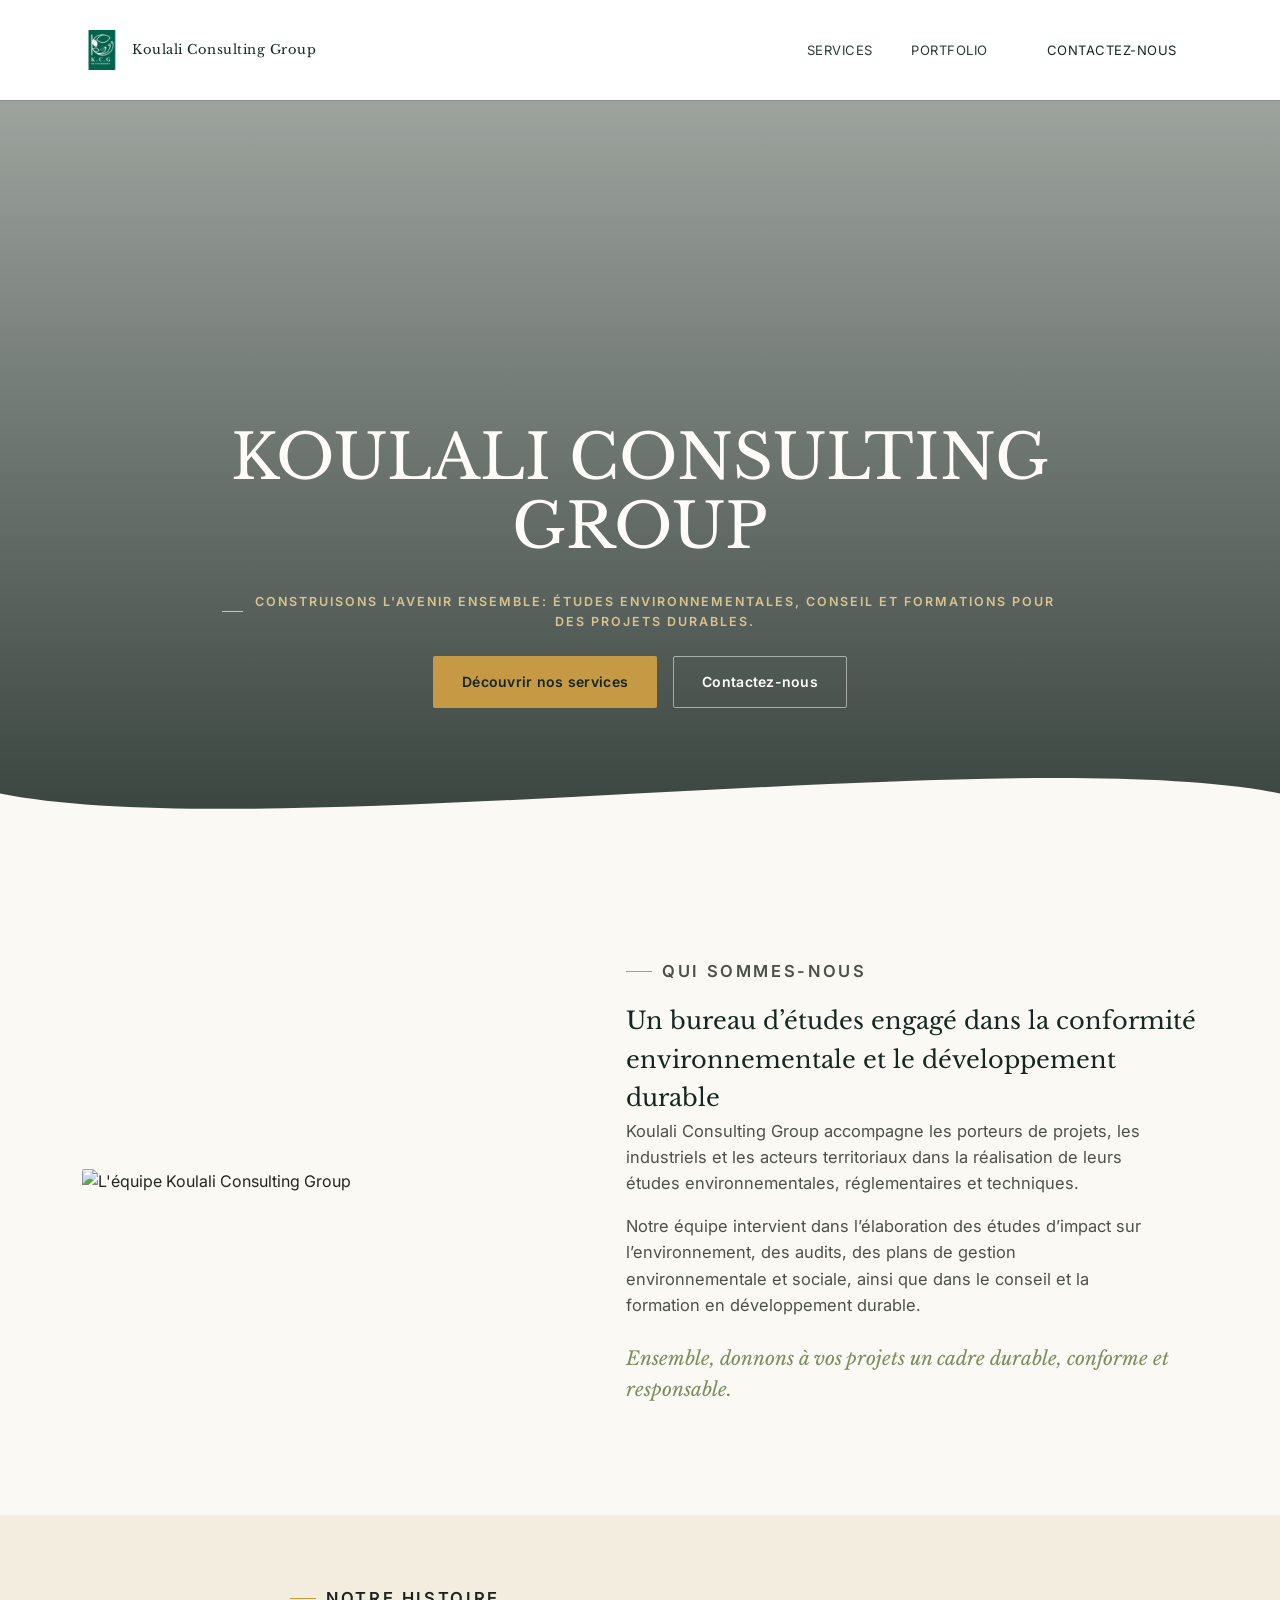
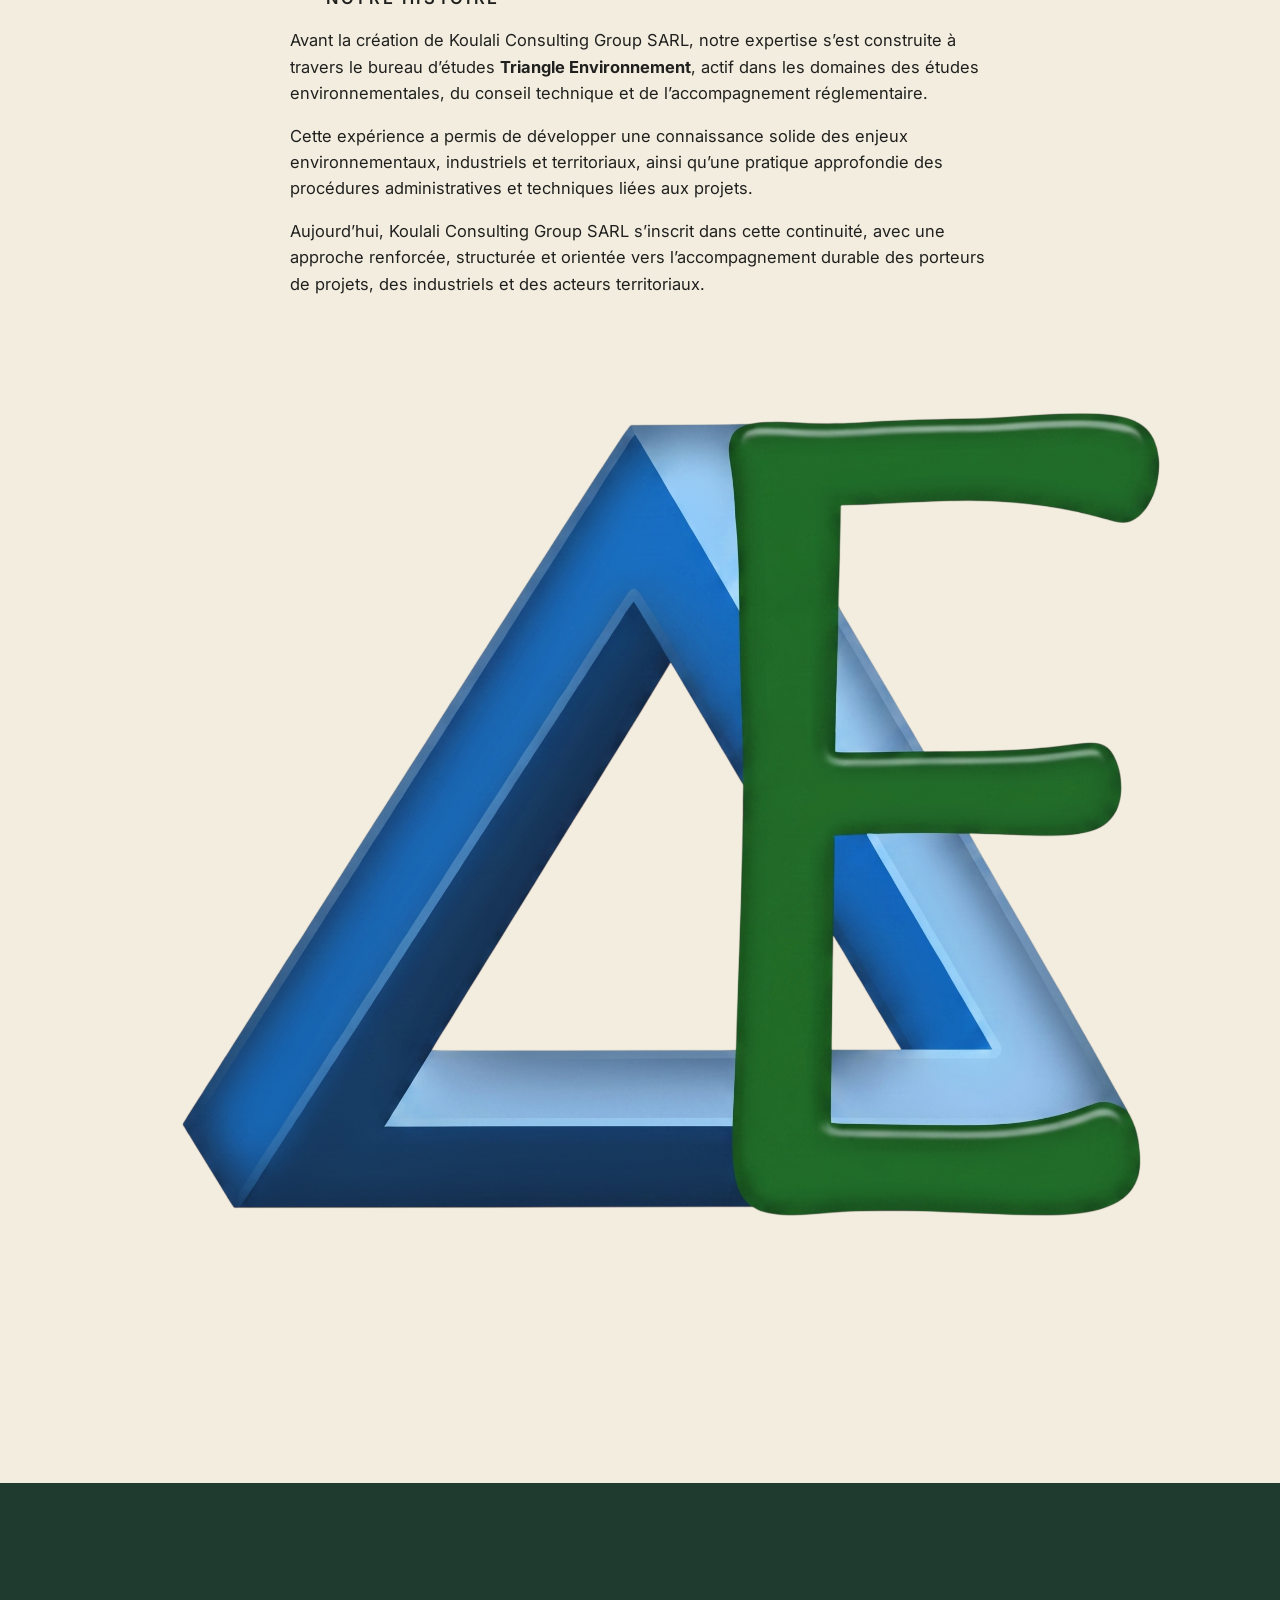
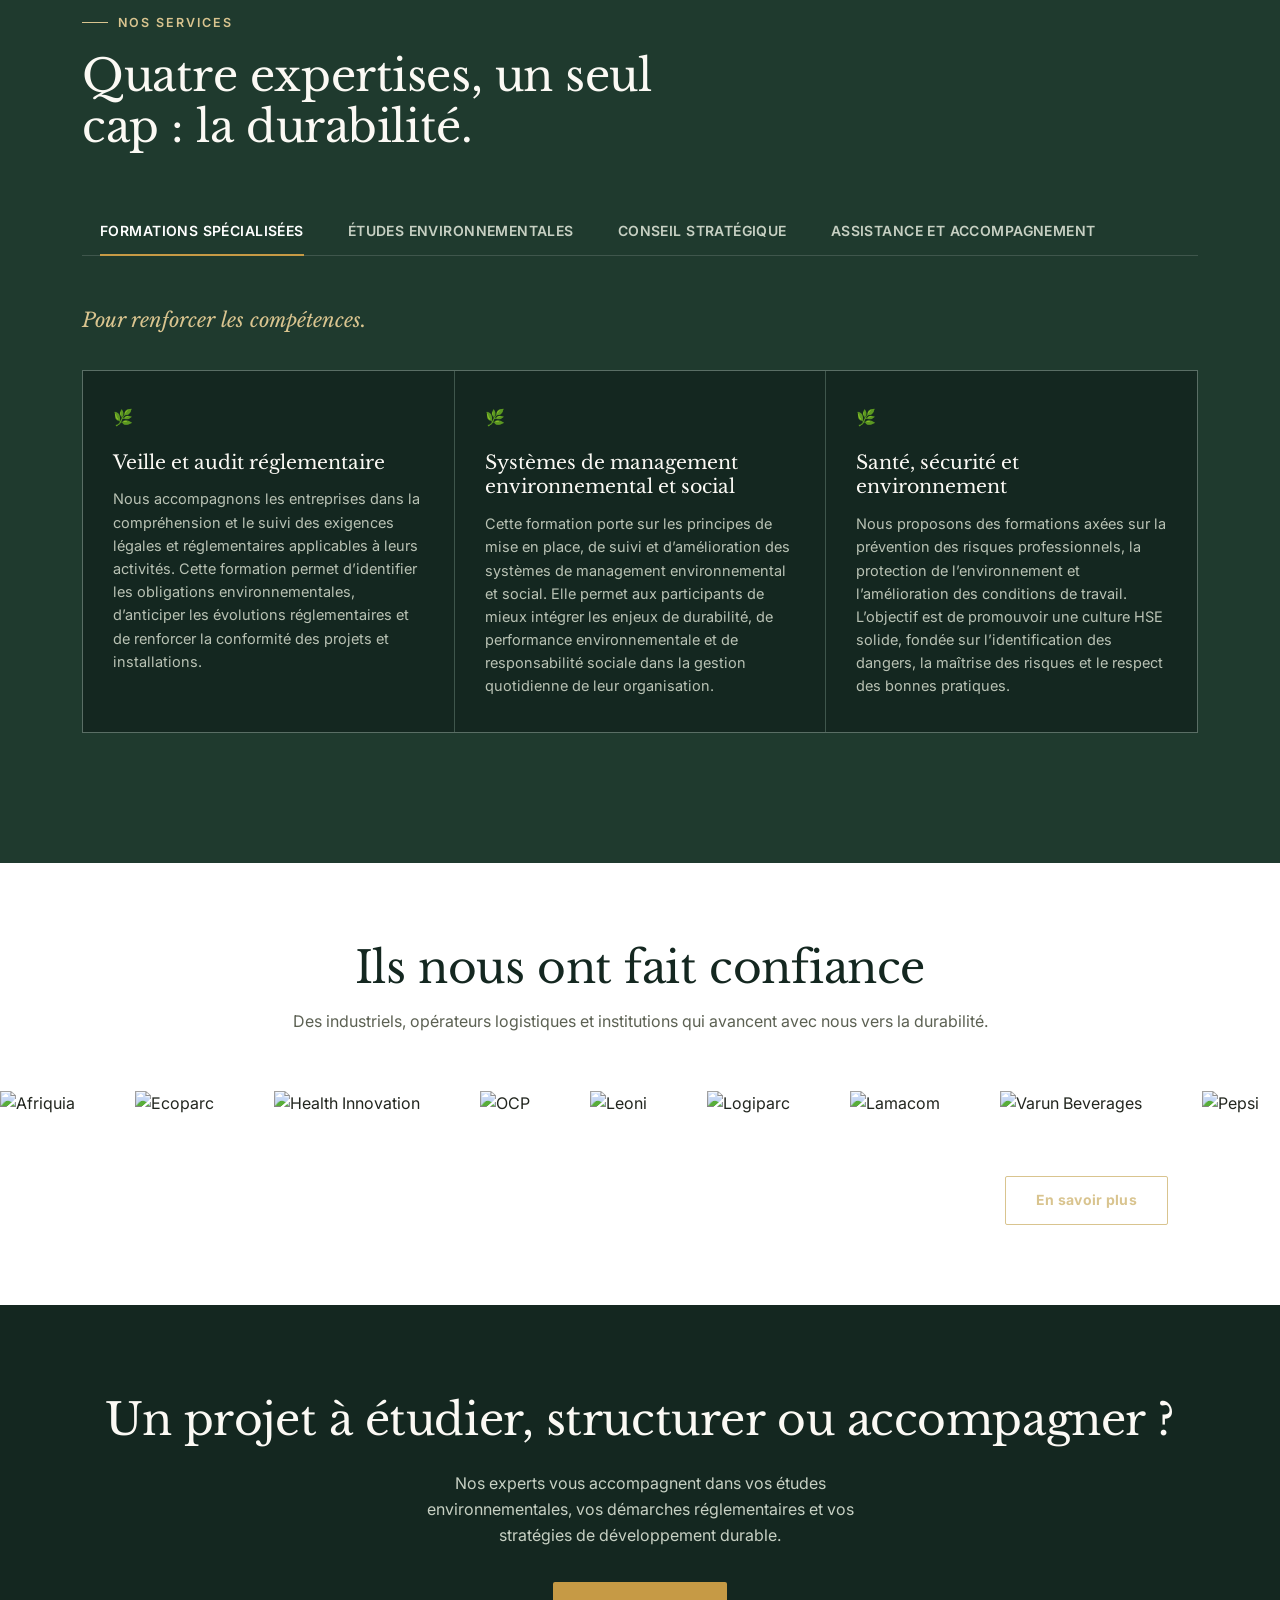
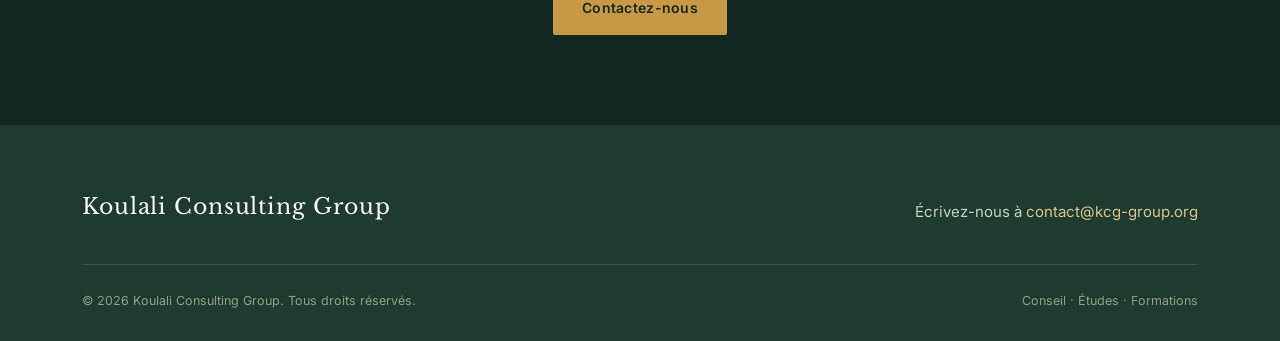
==== commit 9ea20f4b: "Update index.html" ====
--- a/index.html
+++ b/index.html
@@ -7,6 +7,7 @@
 <link rel="preconnect" href="https://fonts.gstatic.com" crossorigin>
 <link rel="stylesheet" href="https://fonts.googleapis.com/css2?family=Libre+Baskerville:ital,wght@0,400;0,700;1,400&family=Inter:wght@400;500;600;700&display=swap">
 <link rel="stylesheet" href="styles.css">
+<link rel="icon" type="image/png" href="favicon.png" sizes="96x96">
 </head>
 <body>
   
@@ -63,7 +64,7 @@
   <div class="wrap grid">
     <div>
       <p class="eyebrow">Notre histoire</p>
-      <p>Avant la création de Koulali Consulting Group SARL, notre expertise s’est construite à travers le bureau d’études Triangle Environnement, actif dans les domaines des études environnementales, du conseil technique et de l’accompagnement réglementaire.</p>
+      <p>Avant la création de Koulali Consulting Group SARL, notre expertise s’est construite à travers le bureau d’études <strong>Triangle Environnement</strong>, actif dans les domaines des études environnementales, du conseil technique et de l’accompagnement réglementaire.</p>
       <p>Cette expérience a permis de développer une connaissance solide des enjeux environnementaux, industriels et territoriaux, ainsi qu’une pratique approfondie des procédures administratives et techniques liées aux projets.</p>
       <p>Aujourd’hui, Koulali Consulting Group SARL s’inscrit dans cette continuité, avec une approche renforcée, structurée et orientée vers l’accompagnement durable des porteurs de projets, des industriels et des acteurs territoriaux.</p>
     </div>
--- a/styles.css
+++ b/styles.css
@@ -184,7 +184,7 @@
   /* ===== Notre histoire ===== */
   .hist{ background: var(--sand); padding: 70px 0 70px; }
   .hist .grid{
-    display:grid; grid-template-columns: 2fr 1fr; gap:80px; align-items:center;
+    display:grid; grid-template-columns: 1fr; align-items:center; justify-items: center;
   }
   .hist-media{ position:relative; }
   .hist-media img{ border-radius:2px; }
@@ -295,6 +295,8 @@
   @media (max-width: 900px){
     .about .grid{ grid-template-columns:1fr; gap:44px; }
     .about-media{ order:-1; }
+    .hist .grid{ grid-template-columns:1fr; gap:44px; }
+    .hist-media{ order:-1; }
     .service-cards{ grid-template-columns: 1fr 1fr; }
     .logo-grid{ grid-template-columns: repeat(3,1fr); }
   }
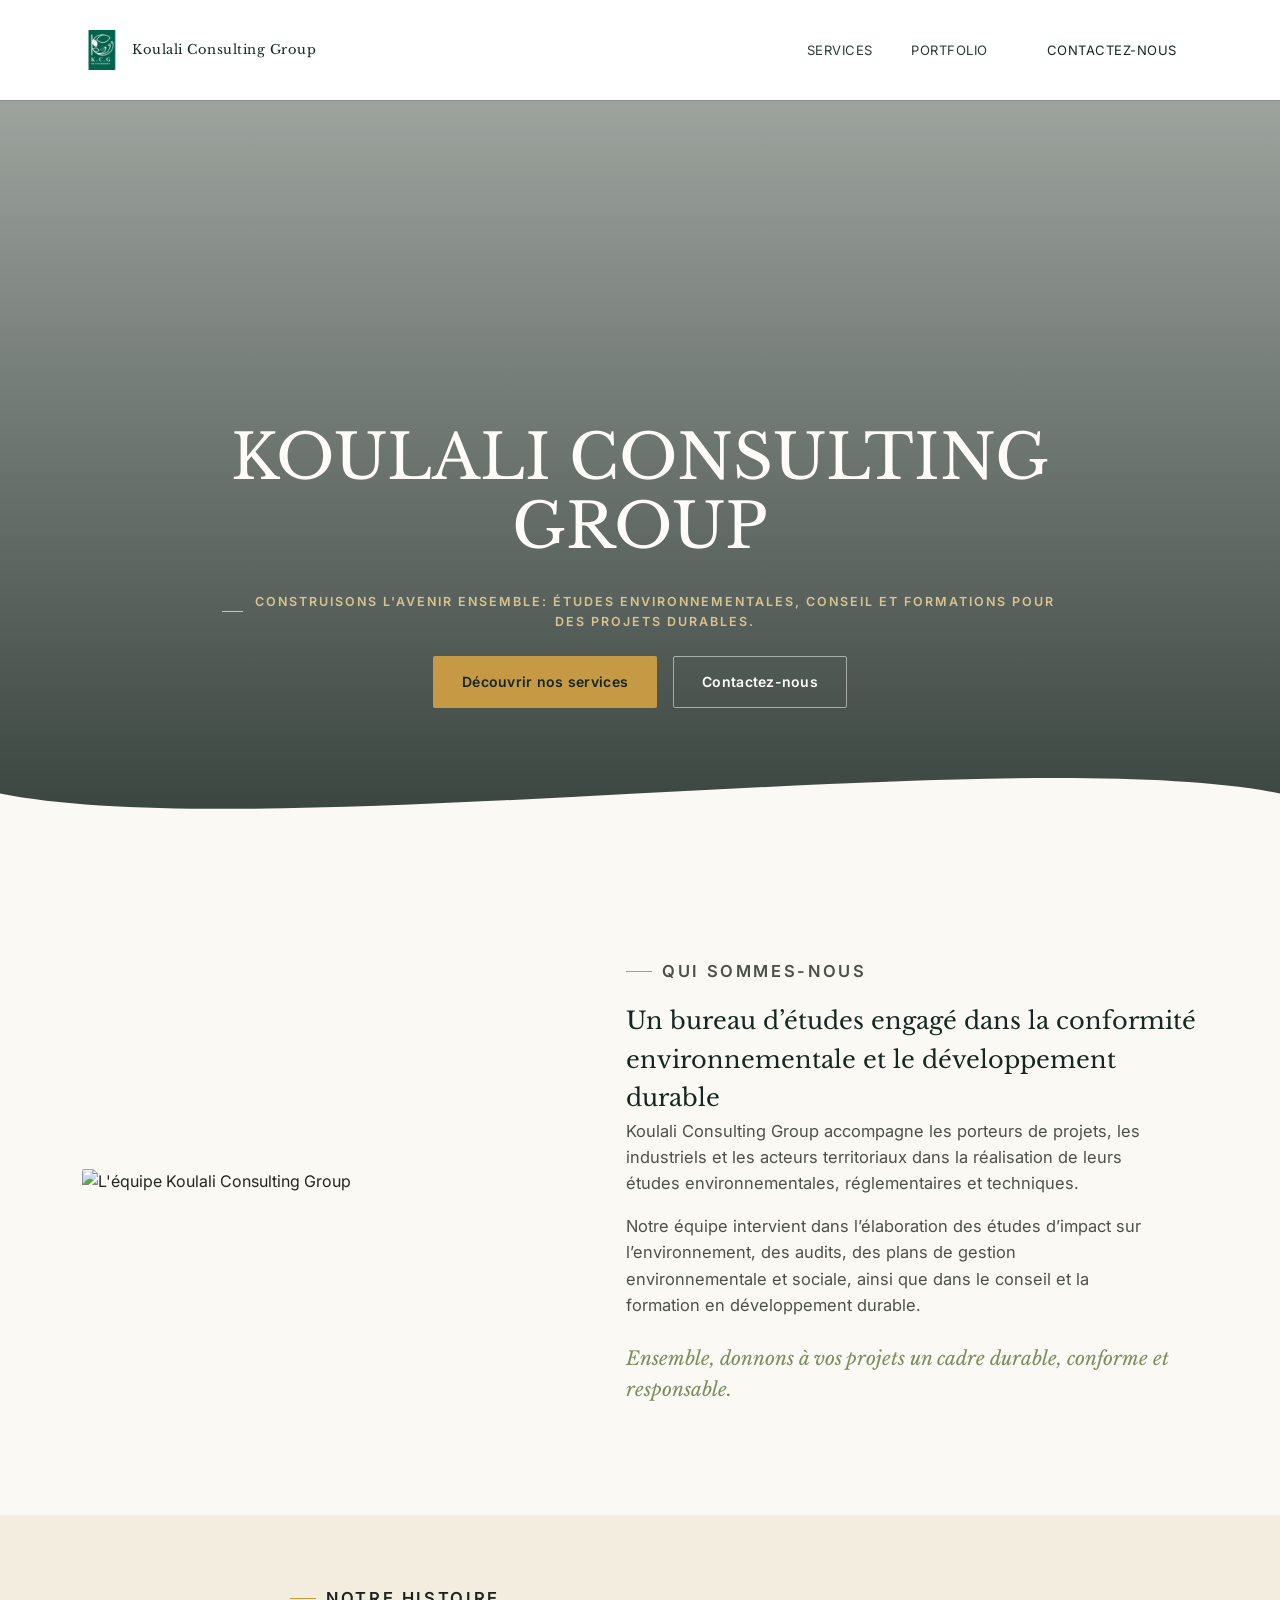
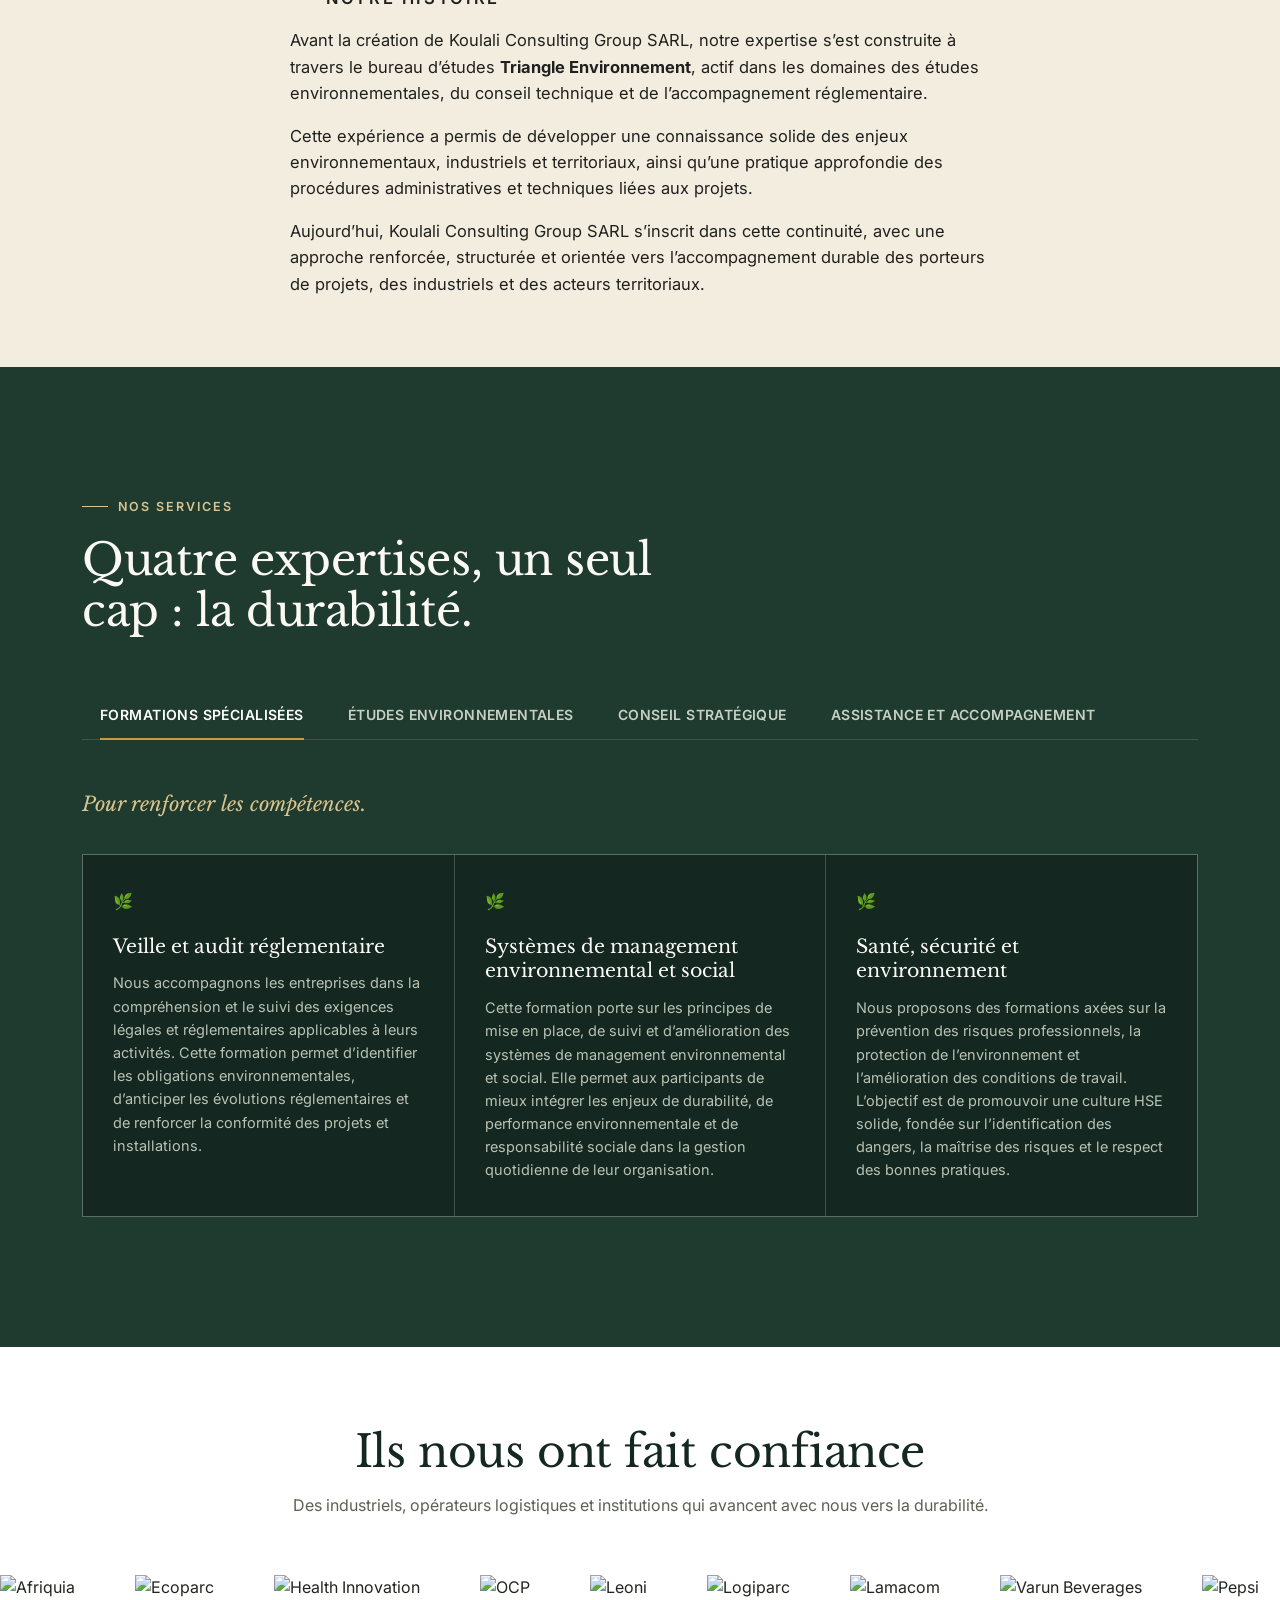
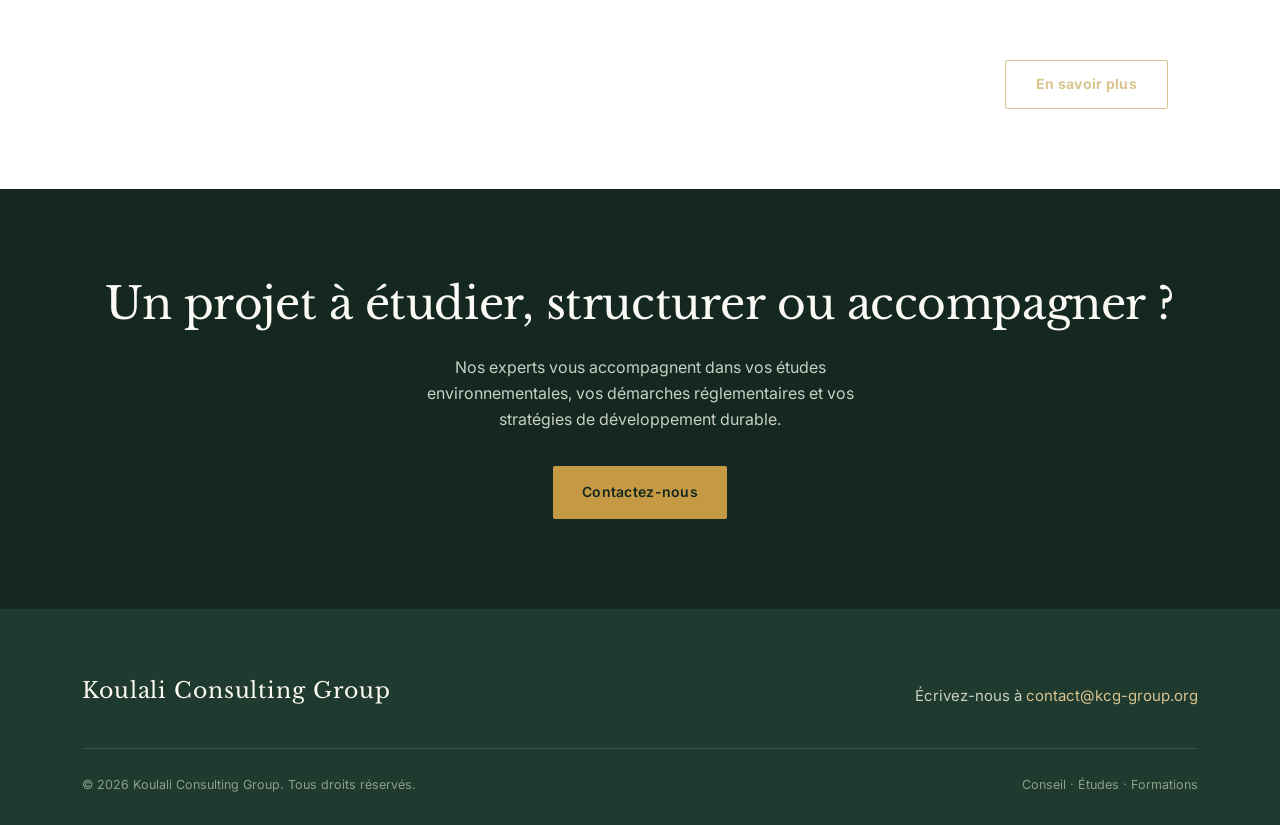
==== commit ddf3ac02: "Update index.html" ====
--- a/index.html
+++ b/index.html
@@ -67,9 +67,6 @@
       <p>Avant la création de Koulali Consulting Group SARL, notre expertise s’est construite à travers le bureau d’études <strong>Triangle Environnement</strong>, actif dans les domaines des études environnementales, du conseil technique et de l’accompagnement réglementaire.</p>
       <p>Cette expérience a permis de développer une connaissance solide des enjeux environnementaux, industriels et territoriaux, ainsi qu’une pratique approfondie des procédures administratives et techniques liées aux projets.</p>
       <p>Aujourd’hui, Koulali Consulting Group SARL s’inscrit dans cette continuité, avec une approche renforcée, structurée et orientée vers l’accompagnement durable des porteurs de projets, des industriels et des acteurs territoriaux.</p>
-    </div>
-    <div class="hist-media">
-      <img src="TE.png" alt="Notre histoire - Koulali Consulting Group" style="height: 200px margin-left: 40px;">
     </div>
   </div>
 </section>
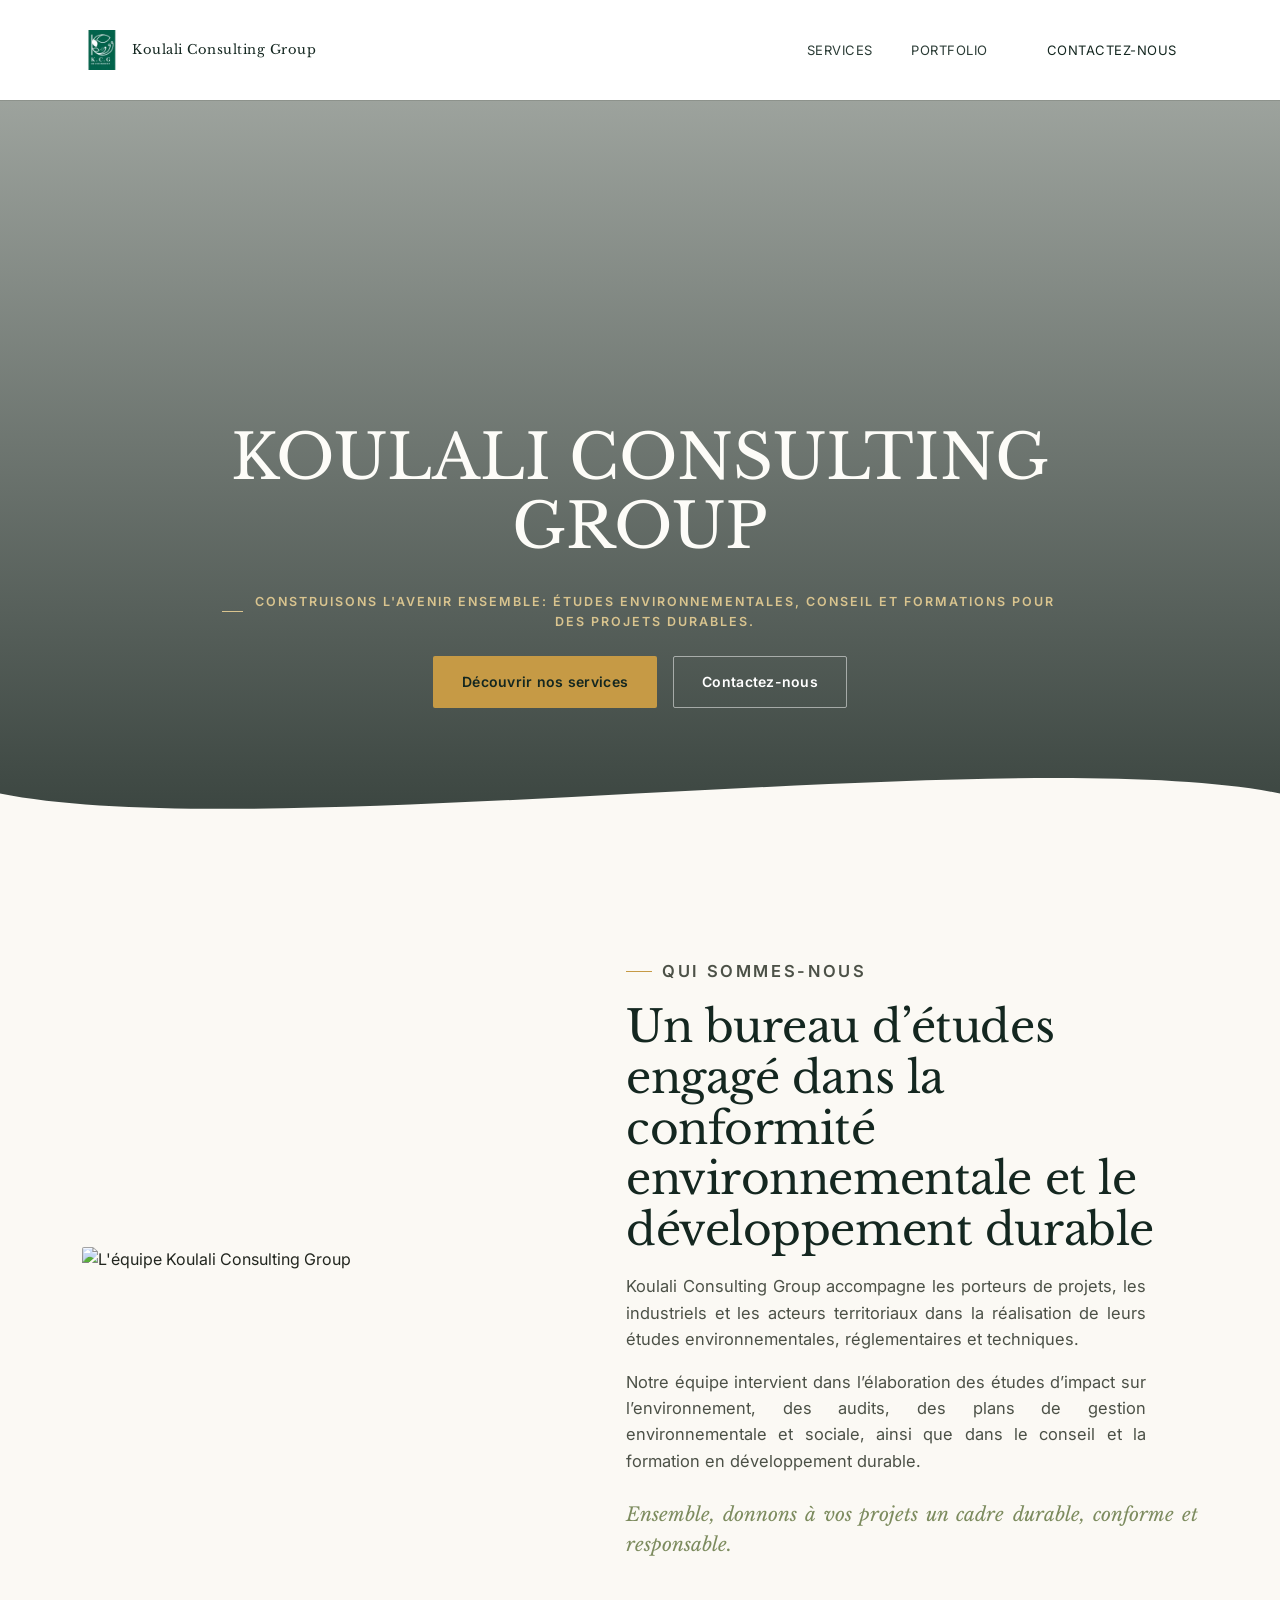
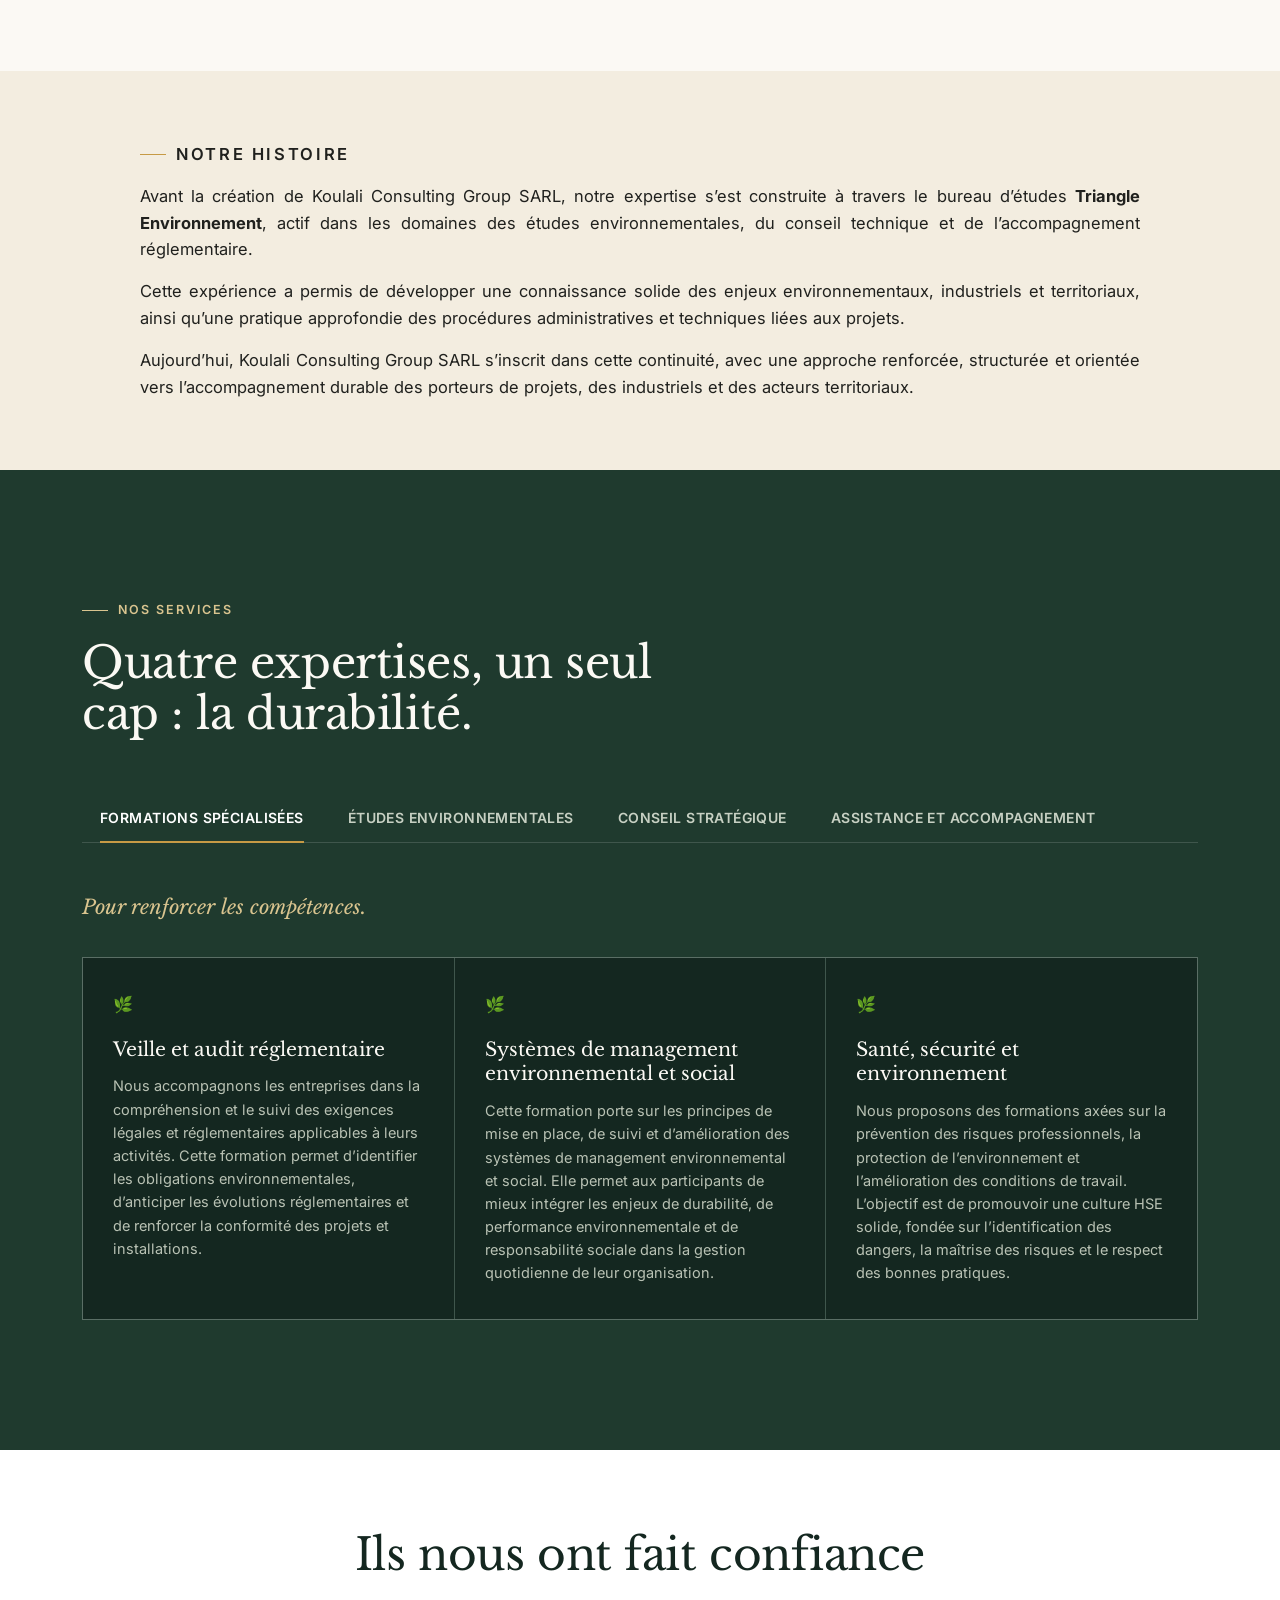
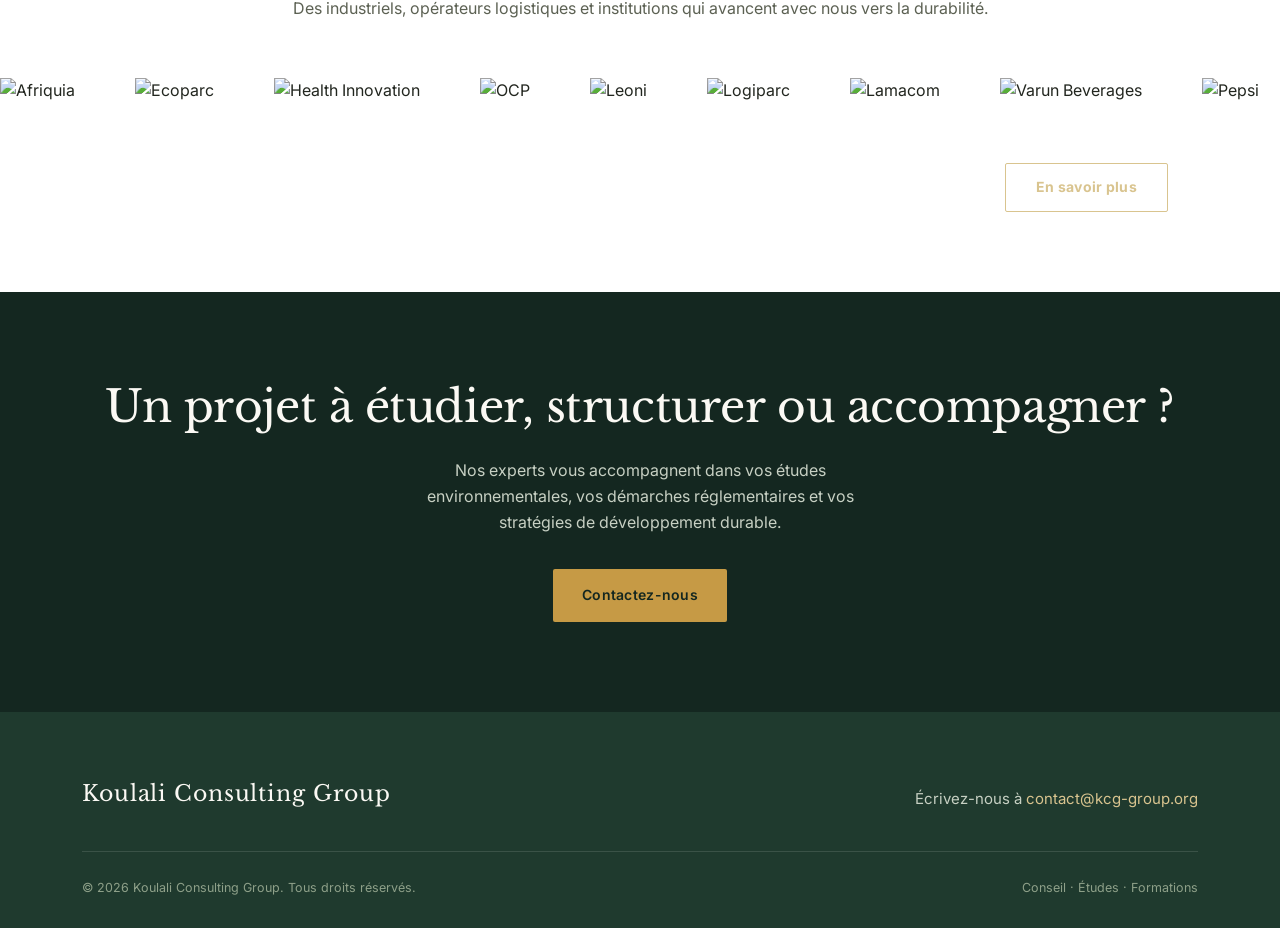
==== commit 9b1008a9: "Update index.html" ====
--- a/index.html
+++ b/index.html
@@ -52,7 +52,7 @@
     </div>
     <div>
       <p class="eyebrow">Qui sommes-nous</p>
-      <h1 style="margin-top:18px;">Un bureau d’études engagé dans la conformité environnementale et le développement durable</h1>
+      <h2 style="margin-top:18px; margin-bottom:18px">Un bureau d’études engagé dans la conformité environnementale et le développement durable</h2>
       <p>Koulali Consulting Group accompagne les porteurs de projets, les industriels et les acteurs territoriaux dans la réalisation de leurs études environnementales, réglementaires et techniques.</p>
       <p>Notre équipe intervient dans l’élaboration des études d’impact sur l’environnement, des audits, des plans de gestion environnementale et sociale, ainsi que dans le conseil et la formation en développement durable.</p>
       <p class="kicker-line">Ensemble, donnons à vos projets un cadre durable, conforme et responsable.</p>
--- a/styles.css
+++ b/styles.css
@@ -175,7 +175,7 @@
     z-index:-1;
   }
   .about h2{ margin-bottom:24px; }
-  .about p{ color:#4c5147; font-size:16.5px; max-width: 52ch; margin-bottom:16px;}
+  .about p{ color:#4c5147; font-size:16.5px; max-width: 52ch; margin-bottom:16px; text-align: justify;}
   .about p:last-of-type{ margin-bottom:0; }
   .about .kicker-line{ font-family: var(--serif); font-style:italic; color: var(--moss); font-size:19px; margin-top:26px; }
 
@@ -195,7 +195,7 @@
     z-index:-1;
   }
   .hist h2{ margin-bottom:24px; }
-  .hist p{ color:#20211e; font-size:16.5px; max-width: 70ch; margin-bottom:16px;}
+  .hist p{ color:#20211e; font-size:16.5px; max-width: 100ch; margin-bottom:16px; text-align: justify;}
   .hist p:last-of-type{ margin-bottom:0; }
   .hist .kicker-line{ font-family: var(--serif); font-style:italic; color: var(--moss); font-size:19px; margin-top:26px; }
 
